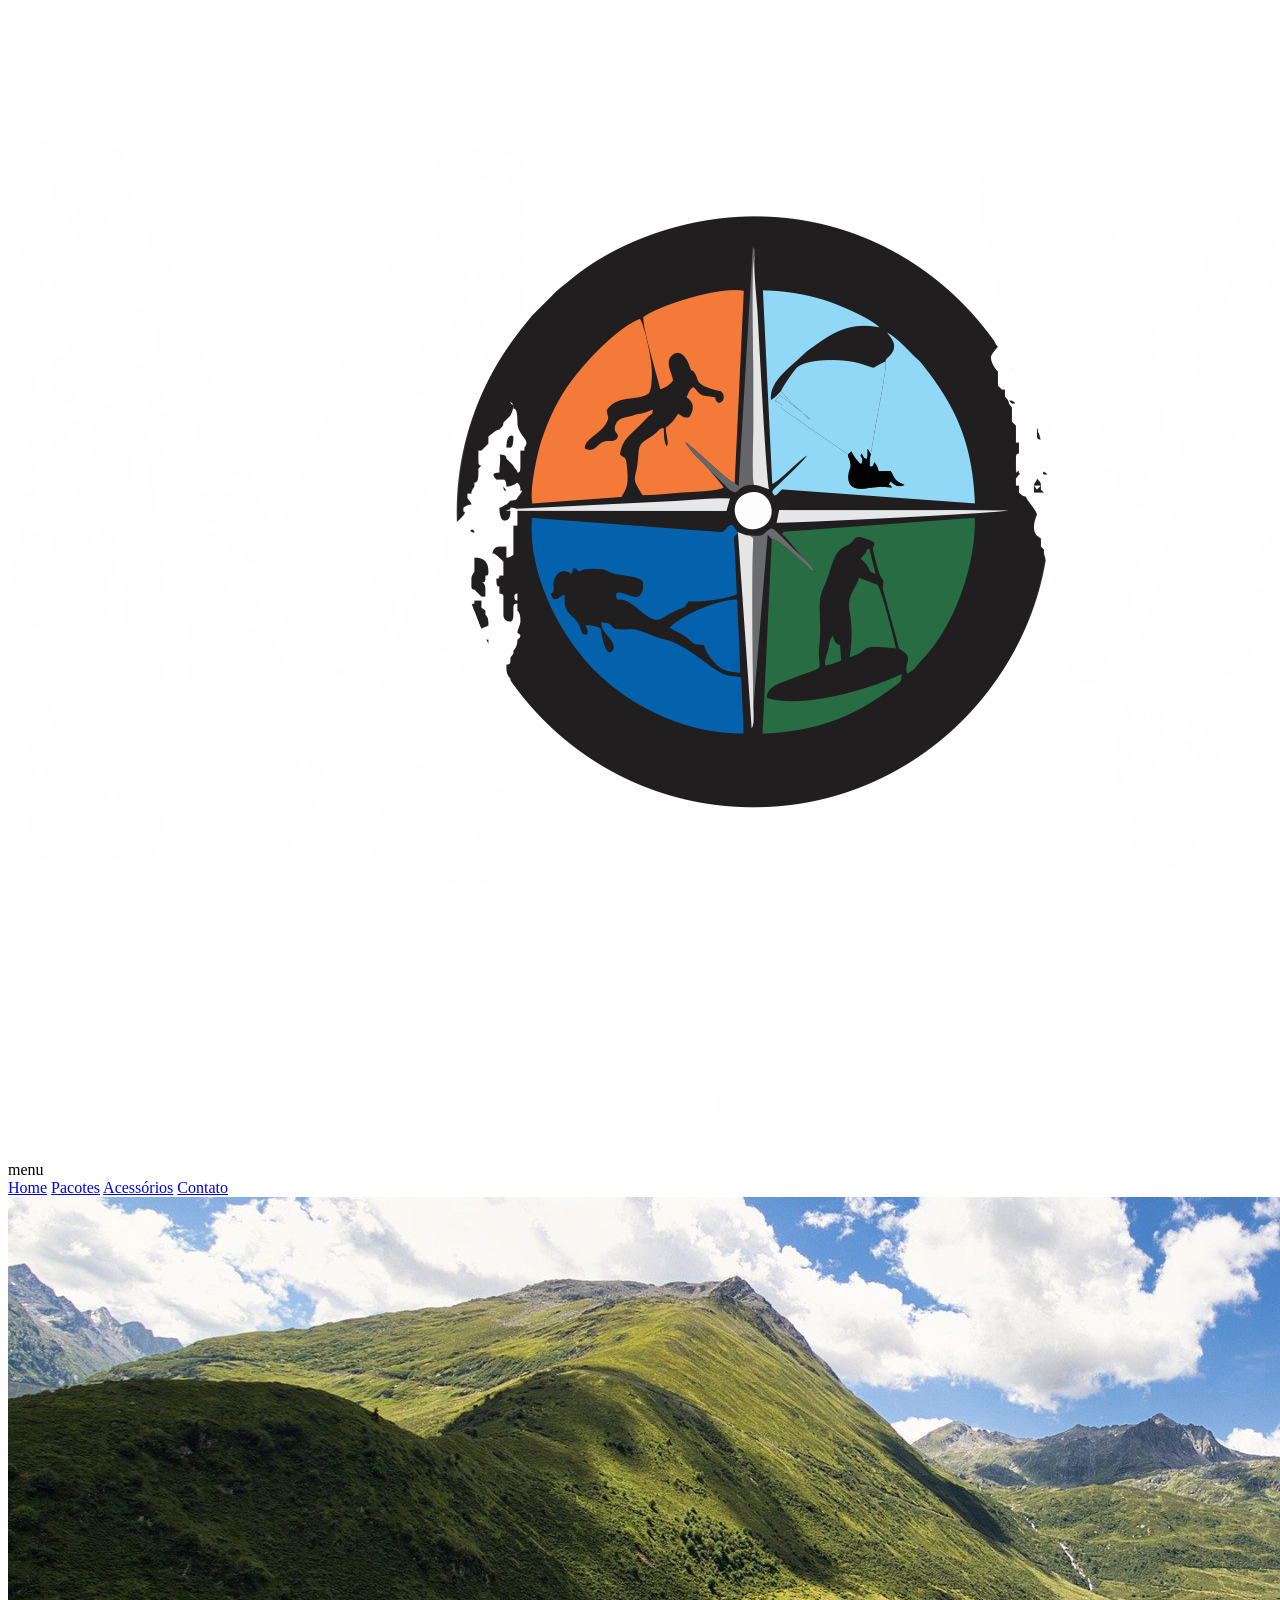
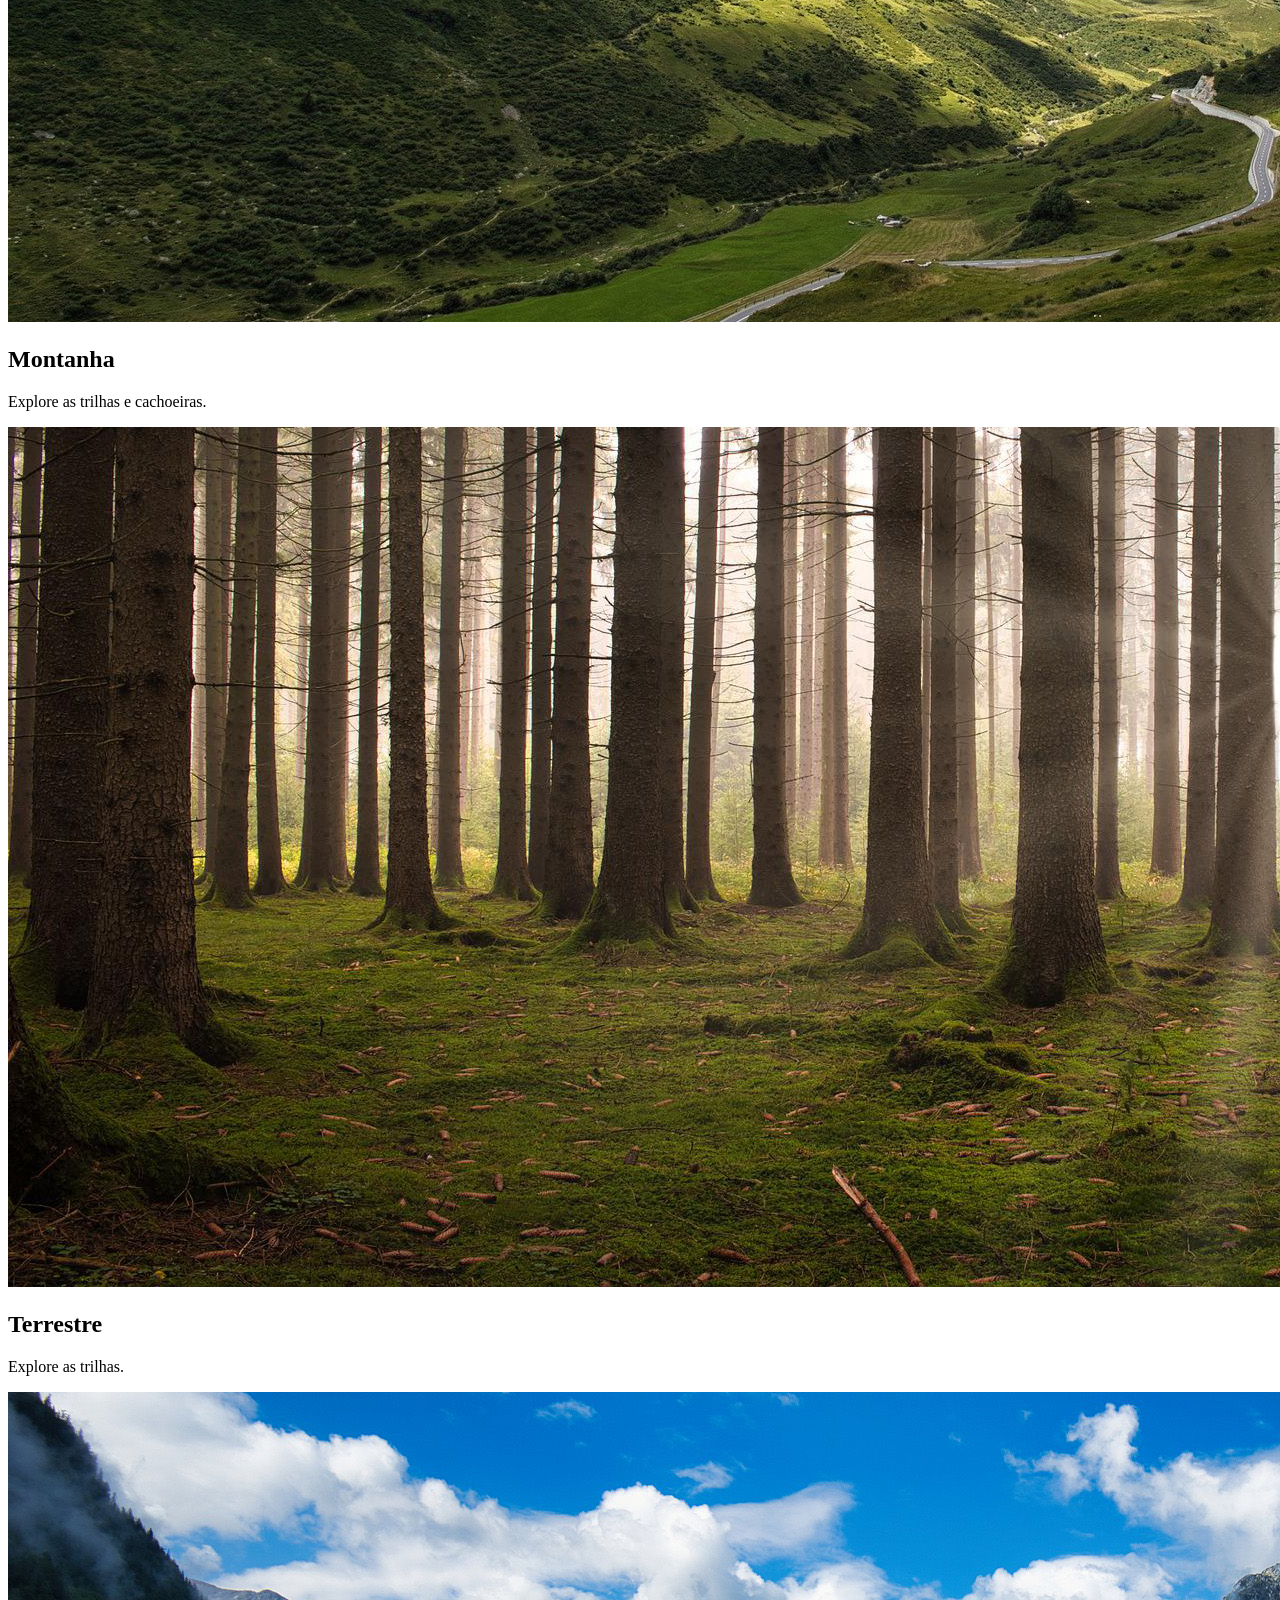
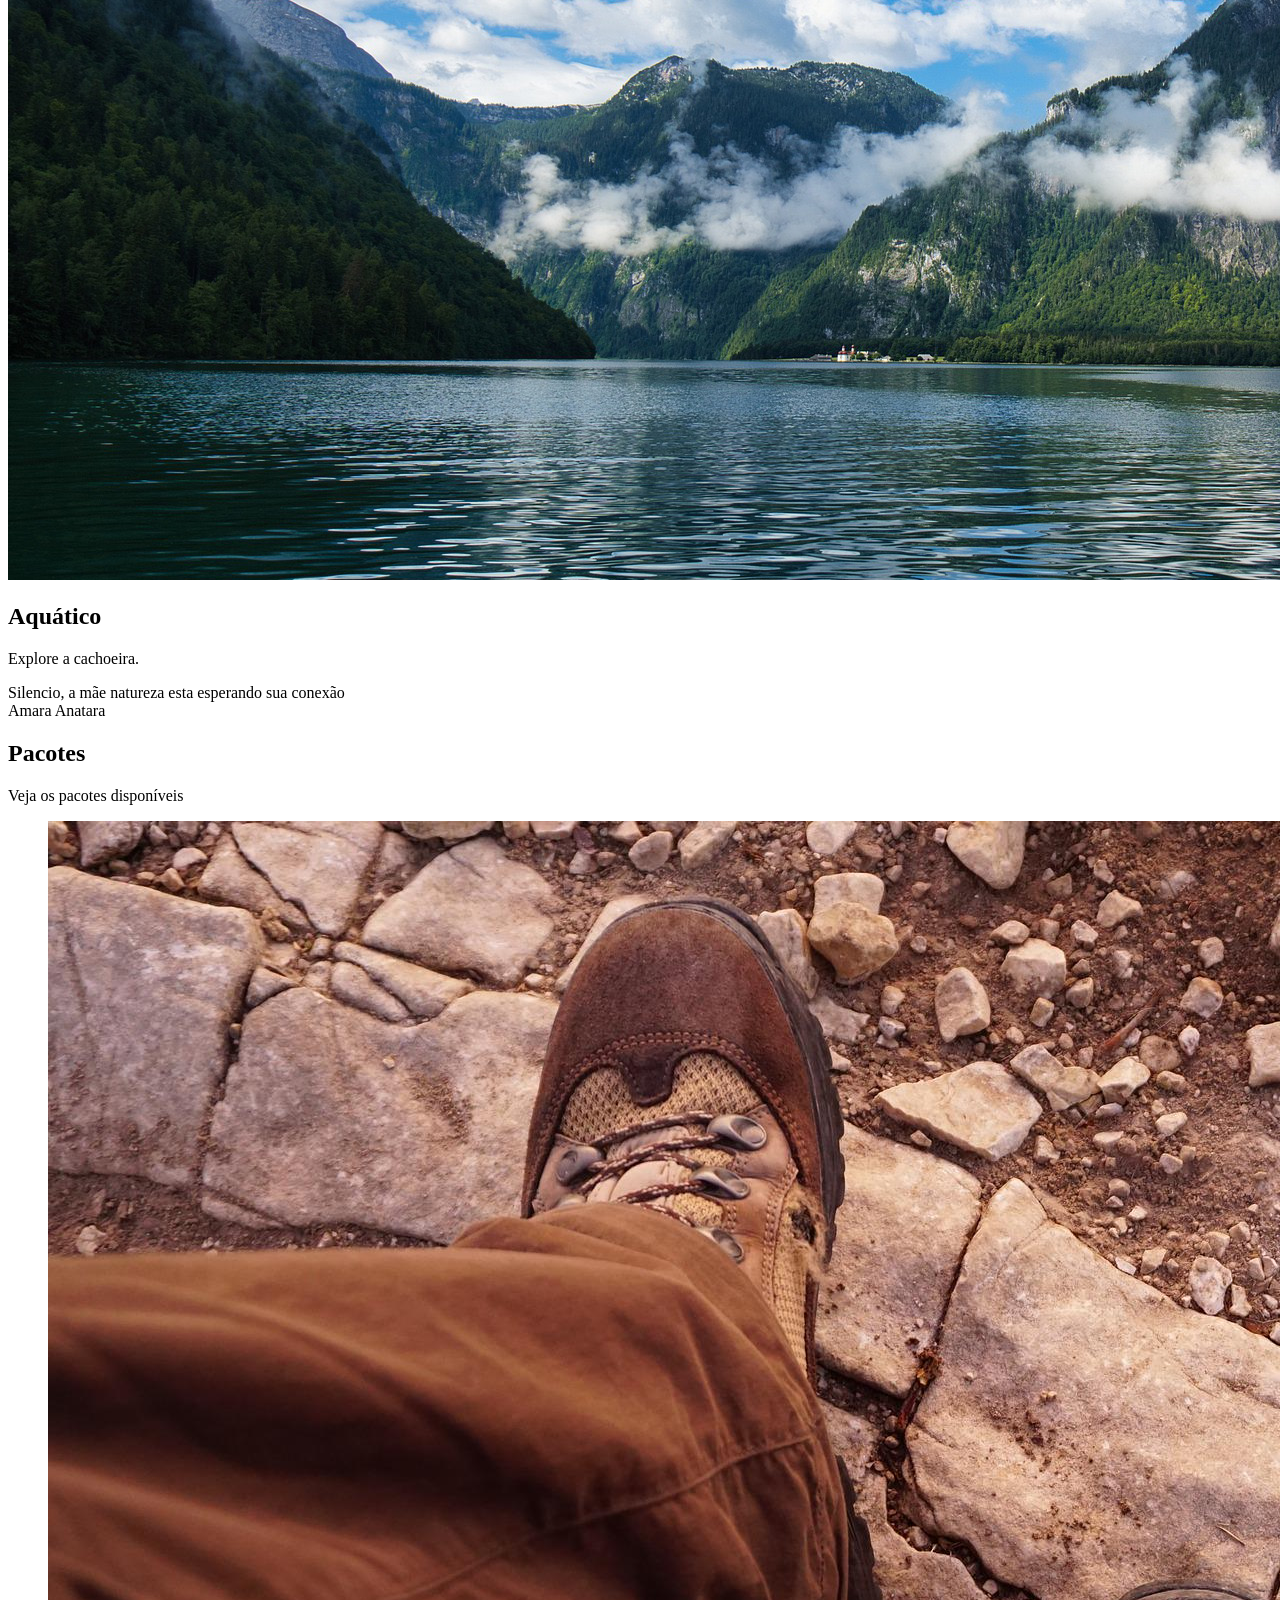
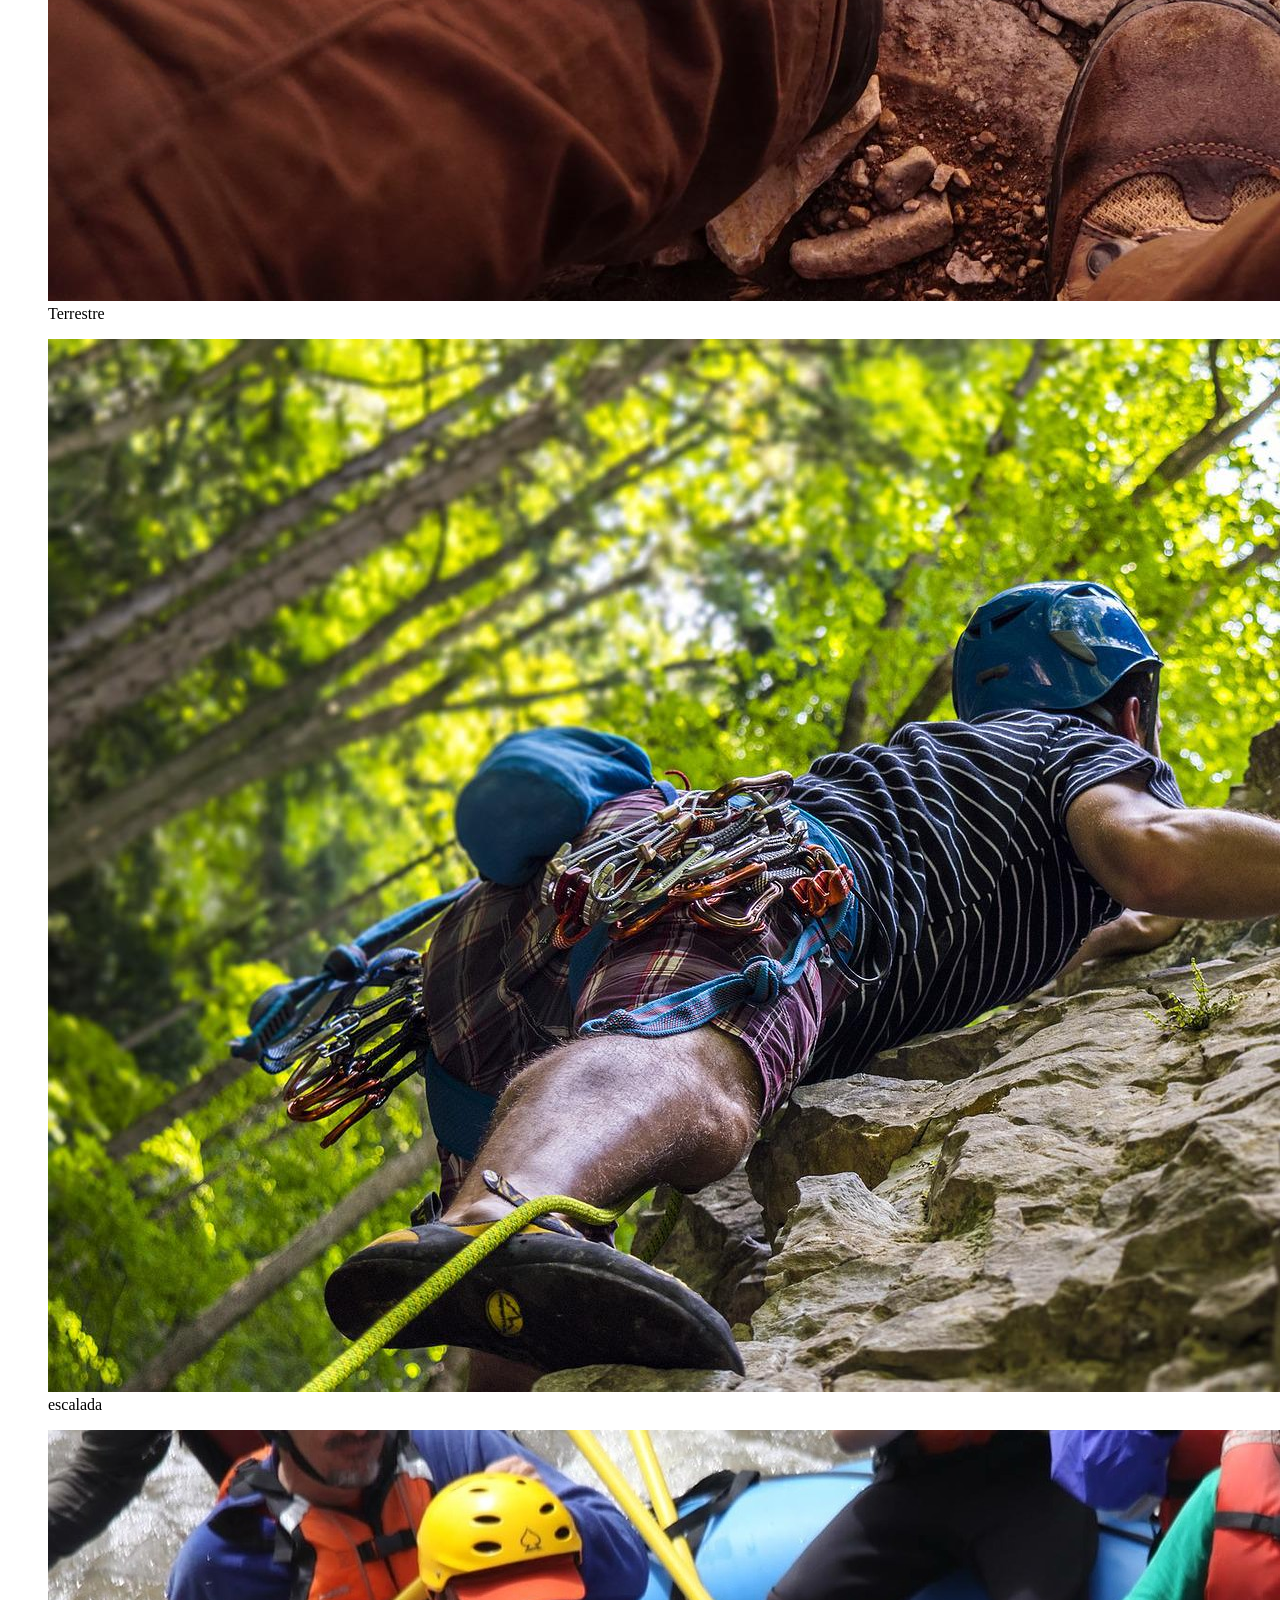
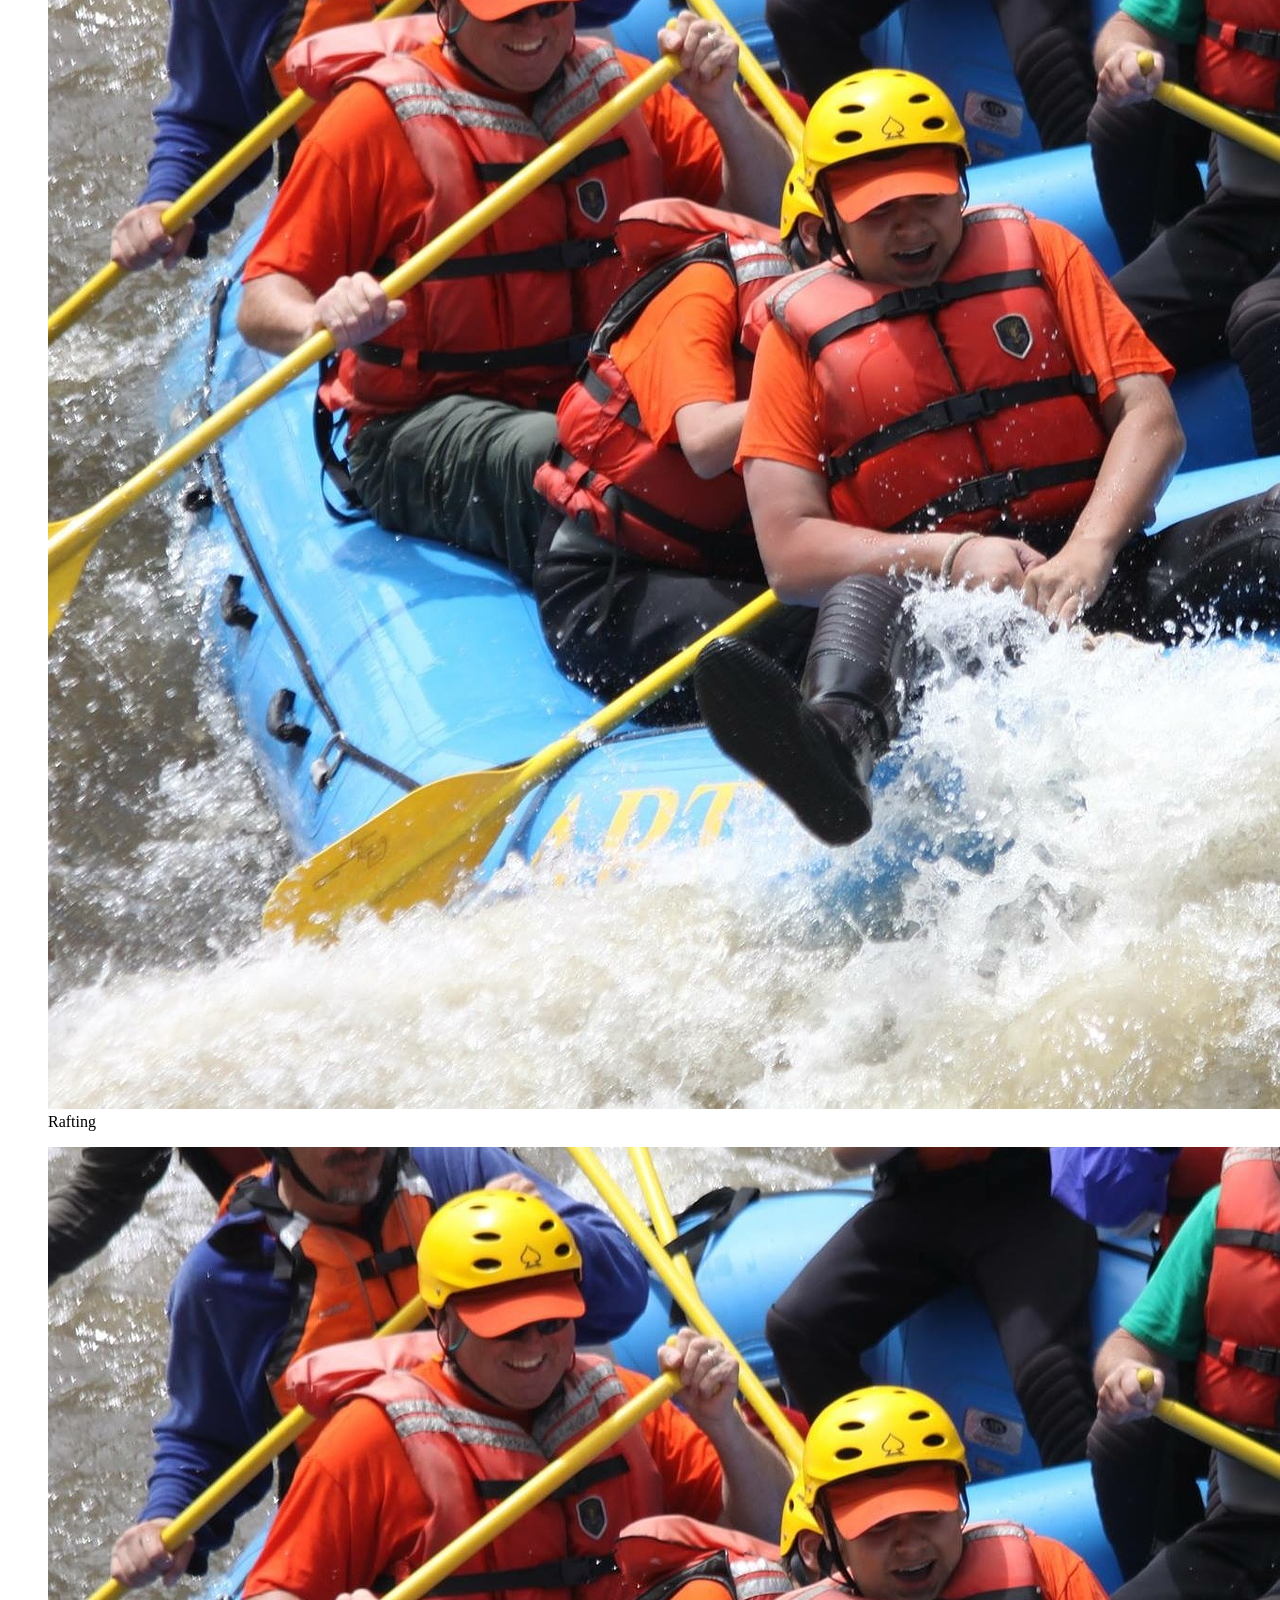
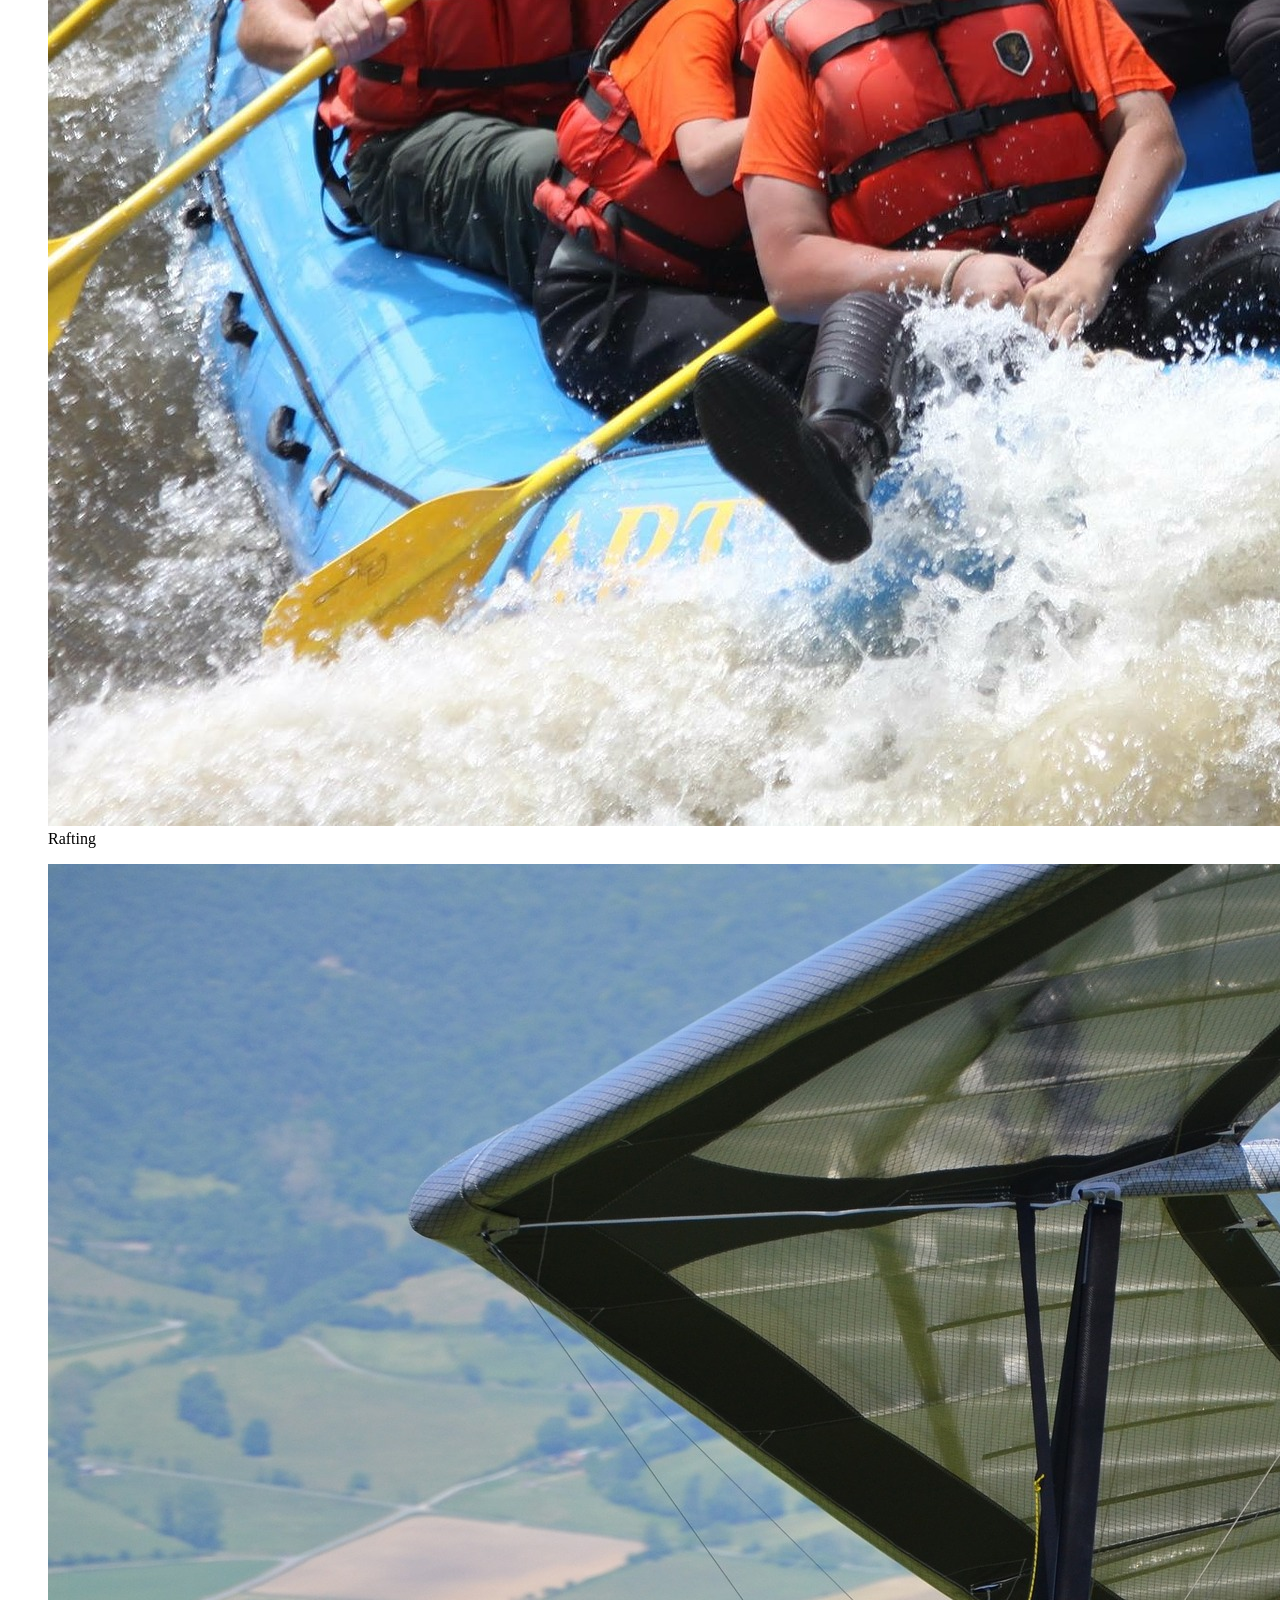
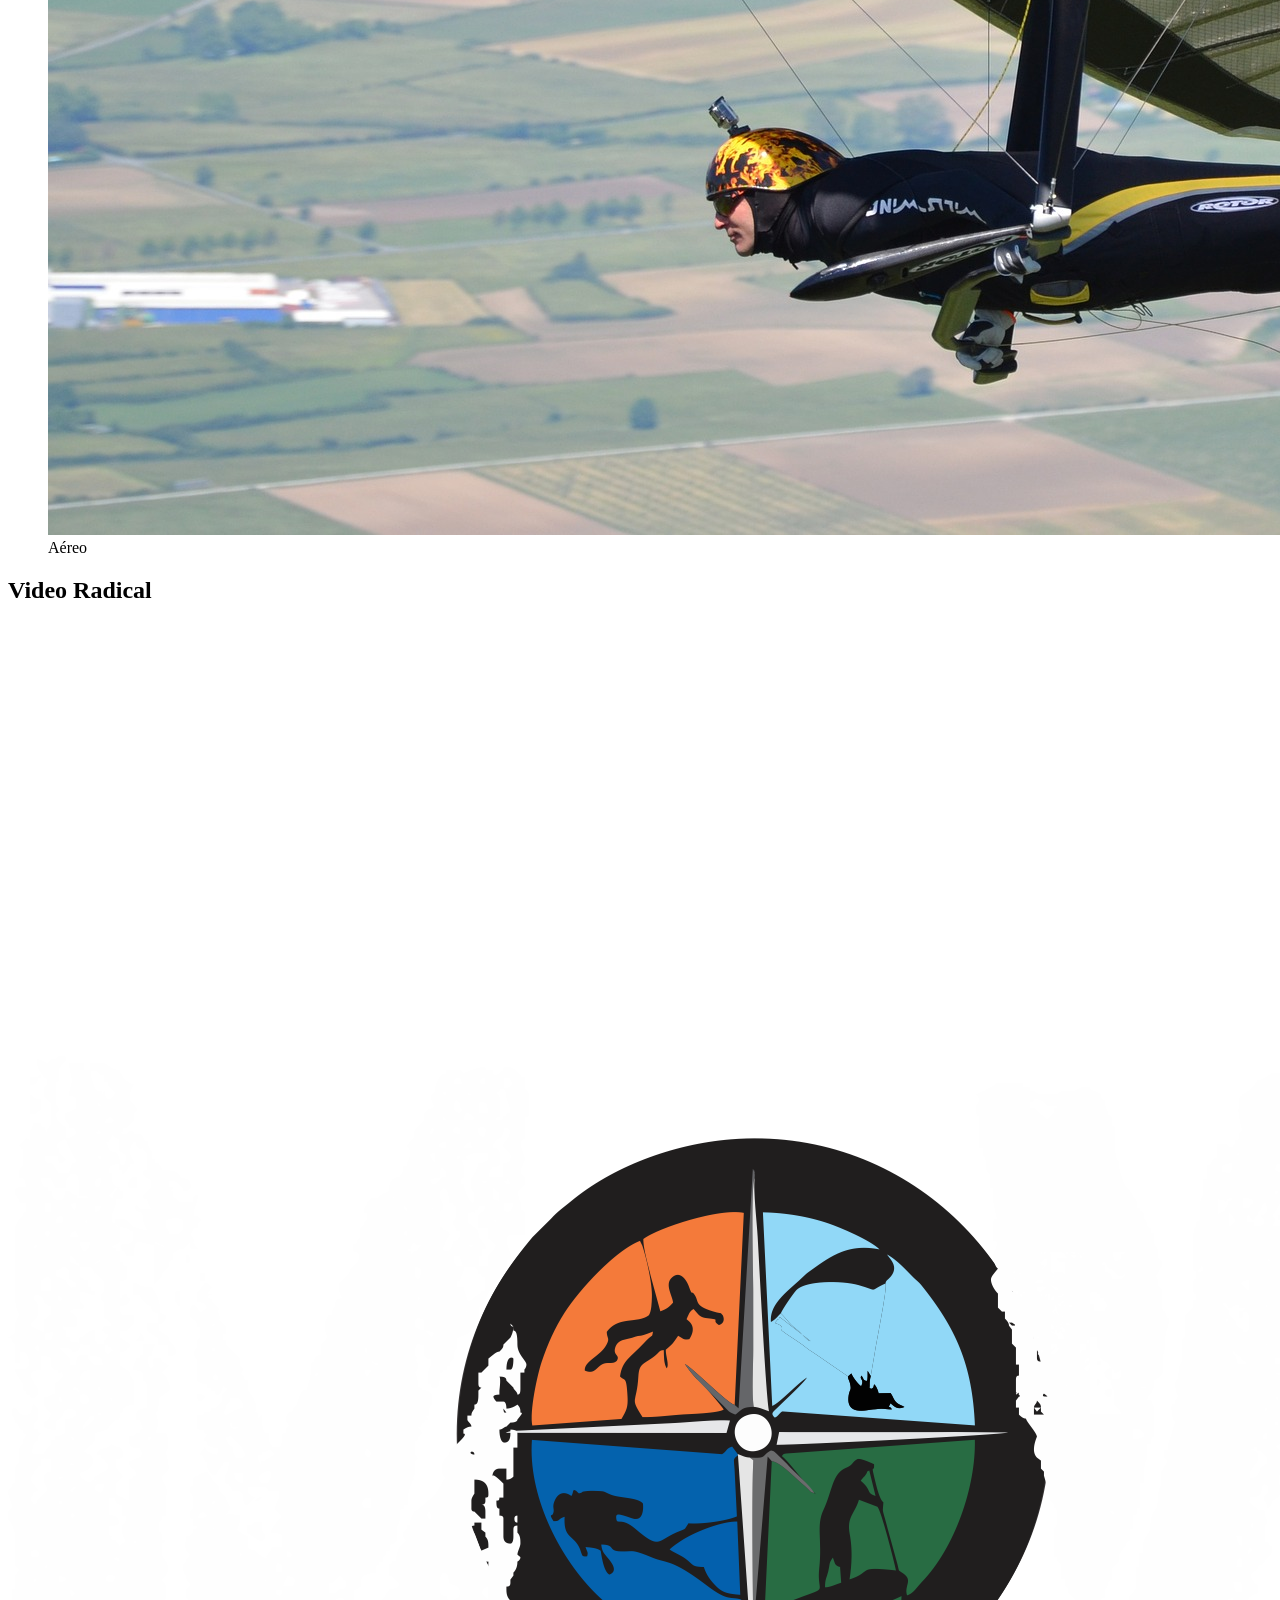
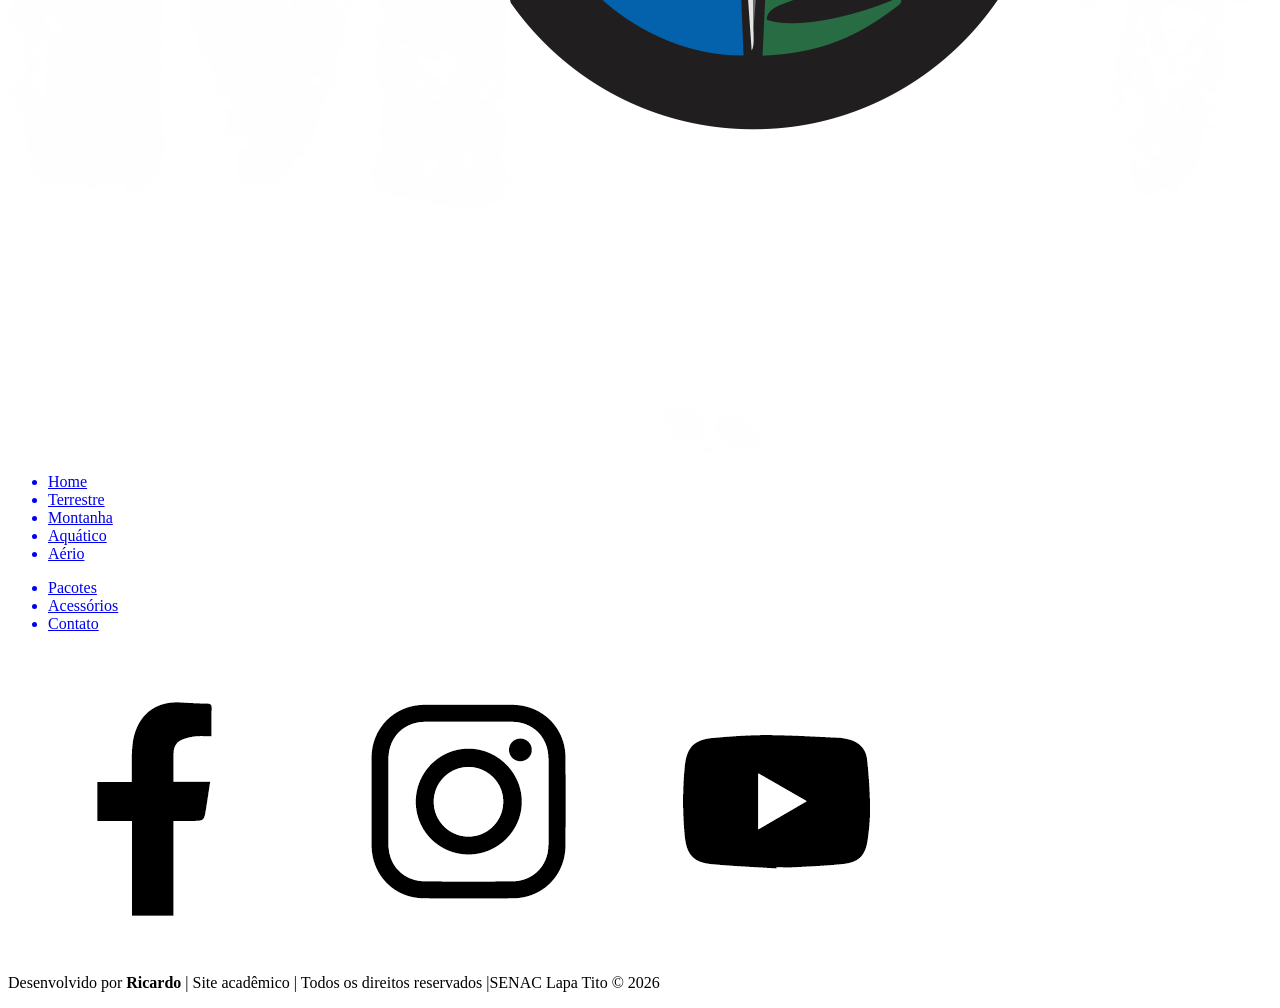
==== index.html @ 658c1c16 "Inicialização do site em sala" ====
<!DOCTYPE html>
<html lang="en">

<head>
    <meta charset="UTF-8">
    <meta name="viewport" content="width=device-width, initial-scale=1.0">
    <link
        href="https://fonts.googleapis.com/css2?family=Comic+Neue:ital,wght@0,300;0,400;0,700;1,300;1,400;1,700&family=Inter:ital,opsz,wght@0,14..32,100..900;1,14..32,100..900&family=Montserrat:ital,wght@0,100..900;1,100..900&family=Ubuntu:ital,wght@0,300;0,400;0,500;0,700;1,300;1,400;1,500;1,700&display=swap"
        rel="stylesheet">
    <link rel="stylesheet" href="css/estilo.css">
    <title>Document</title>
</head>

<body>
    <header id="topo">
        <div>
            <h1>
                <a href="index.html"><img src="img/logo.png" alt="Logo Mova-se"></a>
            </h1>
            <span class="material-symbols-outlined">
                menu
            </span>
            <nav>
                <a href="index.html" tabindex="1">Home</a>
                <a href="pacotes.html" tabindex="2">Pacotes</a>
                <a href="acessorios.html" tabindex="3">Acessórios</a>
                <a href="contato.html" tabindex="4">Contato</a>
            </nav>

            </span>
        </div>
    </header>
    <main id="conteudo">
        <article class="cont-home">
            <div class="destaque" id="destaque">
                <div class="cont-destaque">
                    <img src="img/montanha.jpg" alt="montanha">
                    <div class="text-destaque">
                        <h2>Montanha</h2>
                        <p>Explore as trilhas e cachoeiras.</p>
                    </div>
                </div>

                <div class="cont-destaque">
                    <img src="img/arvores.jpg" alt="arvore">
                    <div class="text-destaque">
                        <h2>Terrestre</h2>
                        <p>Explore as trilhas.</p>
                    </div>
                </div>

                <div class="cont-destaque">
                    <img src="img/paisagem.jpg" alt="paisagem">
                    <div class="text-destaque">
                        <h2>Aquático</h2>
                        <p>Explore a cachoeira.</p>
                    </div>
                </div>
            </div>

        </article>
        <aside id="frase">
            <p>Silencio, a mãe natureza esta esperando sua conexão <br>Amara Anatara</p>
        </aside>
        <article class="card">
            <h2 class="titulo">Pacotes</h2>
            <p>Veja os pacotes disponíveis</p>
            <div class="card-conteudo">
                <figure>
                    <a href="#"><img src="img/capa-terrestre.jpg" alt="Terrestre"></a>
                    <figcaption>Terrestre</figcaption>
                </figure>
                <figure>
                    <a href="#"><img src="img/escalada.jpg" alt="Escalada"></a>
                    <figcaption>escalada</figcaption>
                </figure>
                <figure>
                    <a href="#"><img src="img/rafting.jpg" alt="Rafting"></a>
                    <figcaption>Rafting</figcaption>
                </figure>
                <figure>
                    <a href="#"><img src="img/rafting.jpg" alt="Rafting"></a>
                    <figcaption>Rafting</figcaption>
                </figure>
                <figure>
                    <a href="#"><img src="img/asa-delta.jpg" alt="Rafting"></a>
                    <figcaption>Aéreo</figcaption>
                </figure>
            </div>
        </article>
        <article>
            <div id="video">
                <h2 class="titulo" id="titulo-video">Video Radical</h2>
                <iframe width="560" height="315" src="https://www.youtube.com/embed/83WZTrhqmuk?si=tcDPDeDWUE7etUkQ"
                    title="YouTube video player" frameborder="0"
                    allow="accelerometer; autoplay; clipboard-write; encrypted-media; gyroscope; picture-in-picture; web-share"
                    referrerpolicy="strict-origin-when-cross-origin" allowfullscreen></iframe>
            </div>
        </article>
    </main>
    <footer class="rodape">
        <div class="rodape-conteudo">
            <div id="logo-rodape">
                <a href="index.html"><img src="img/logo.png" alt="logo do site"></a>
            </div>
            <div class="menu-rodape">
                <ul>
                    <a href="#">
                        <li>Home</li>
                    </a>
                    <a href="#">
                        <li>Terrestre</li>
                    </a>
                    <a href="#">
                        <li>Montanha</li>
                    </a>
                    <a href="#">
                        <li>Aquático</li>
                    </a>
                    <a href="#">
                        <li>Aério</li>
                    </a>
                </ul>
            </div>

            <div class="menu-rodape">
                <ul>
                    <a href="pacotes.html">
                        <li>Pacotes</li>
                    </a>
                    <a href="acessorios.html">
                        <li>Acessórios</li>
                    </a>
                    <a href="contato.html">
                        <li>Contato</li>
                    </a>
                </ul>
            </div>
            <div class="redes">
                <aside>
                    <img src="img/facebook.png" alt="Facebook">
                    <img src="img/insta.png" alt="Instagram">
                    <img src="img/youtube.png" alt="youtube">
                </aside>
            </div>
            <div class="assinatura">
                <p>Desenvolvido por <strong>Ricardo</strong> | Site acadêmico | Todos os direitos reservados |SENAC Lapa
                    Tito &copy; 2026</p>
            </div>
        </div>

    </footer>

</body>

</html>
---- css/estilo.css ----
.ubuntu-light {
  font-family: "Ubuntu", sans-serif;
  font-weight: 300;
  font-style: normal;
}
 
.ubuntu-regular {
  font-family: "Ubuntu", sans-serif;
  font-weight: 400;
  font-style: normal;
}
 
.ubuntu-medium {
  font-family: "Ubuntu", sans-serif;
  font-weight: 500;
  font-style: normal;
}
 
.ubuntu-bold {
  font-family: "Ubuntu", sans-serif;
  font-weight: 700;
  font-style: normal;
}
 
.ubuntu-light-italic {
  font-family: "Ubuntu", sans-serif;
  font-weight: 300;
  font-style: italic;
}
 
.ubuntu-regular-italic {
  font-family: "Ubuntu", sans-serif;
  font-weight: 400;
  font-style: italic;
}
 
.ubuntu-medium-italic {
  font-family: "Ubuntu", sans-serif;
  font-weight: 500;
  font-style: italic;
}
 
.ubuntu-bold-italic {
  font-family: "Ubuntu", sans-serif;
  font-weight: 700;
  font-style: italic;
}
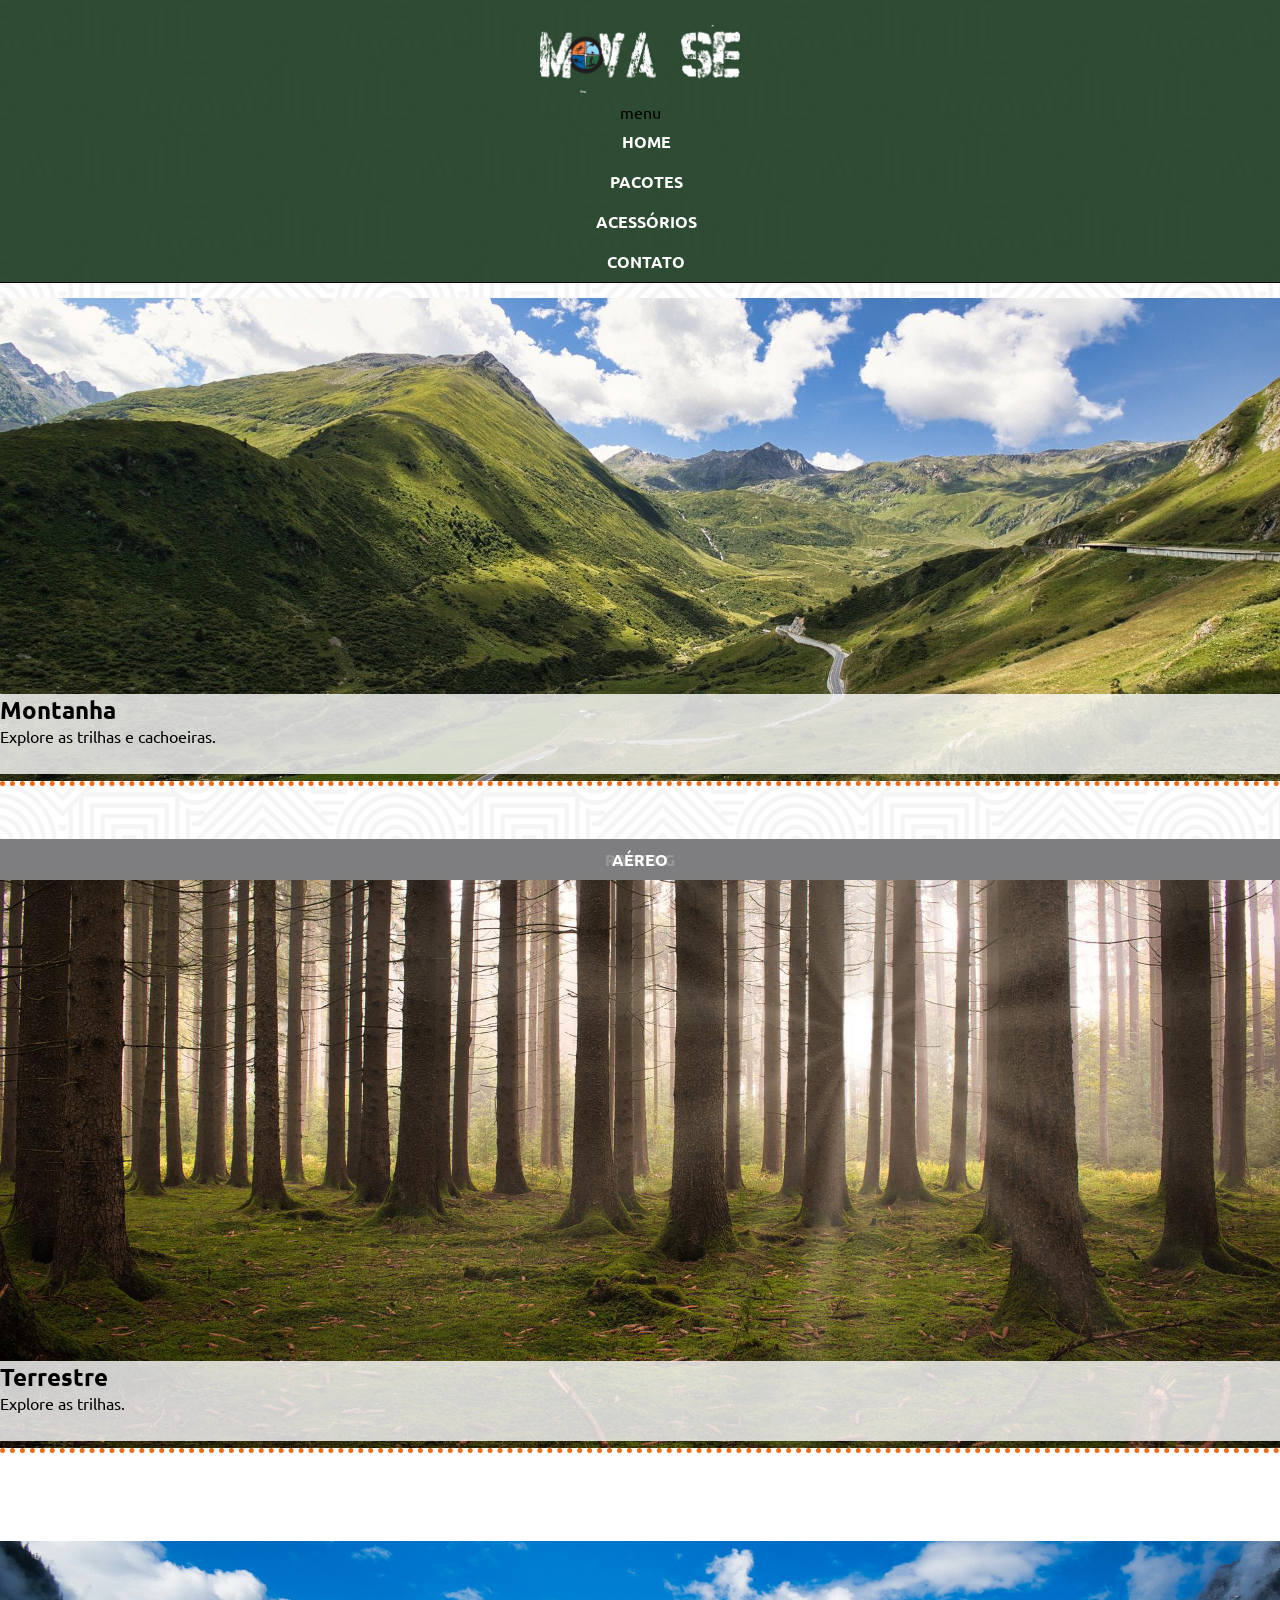
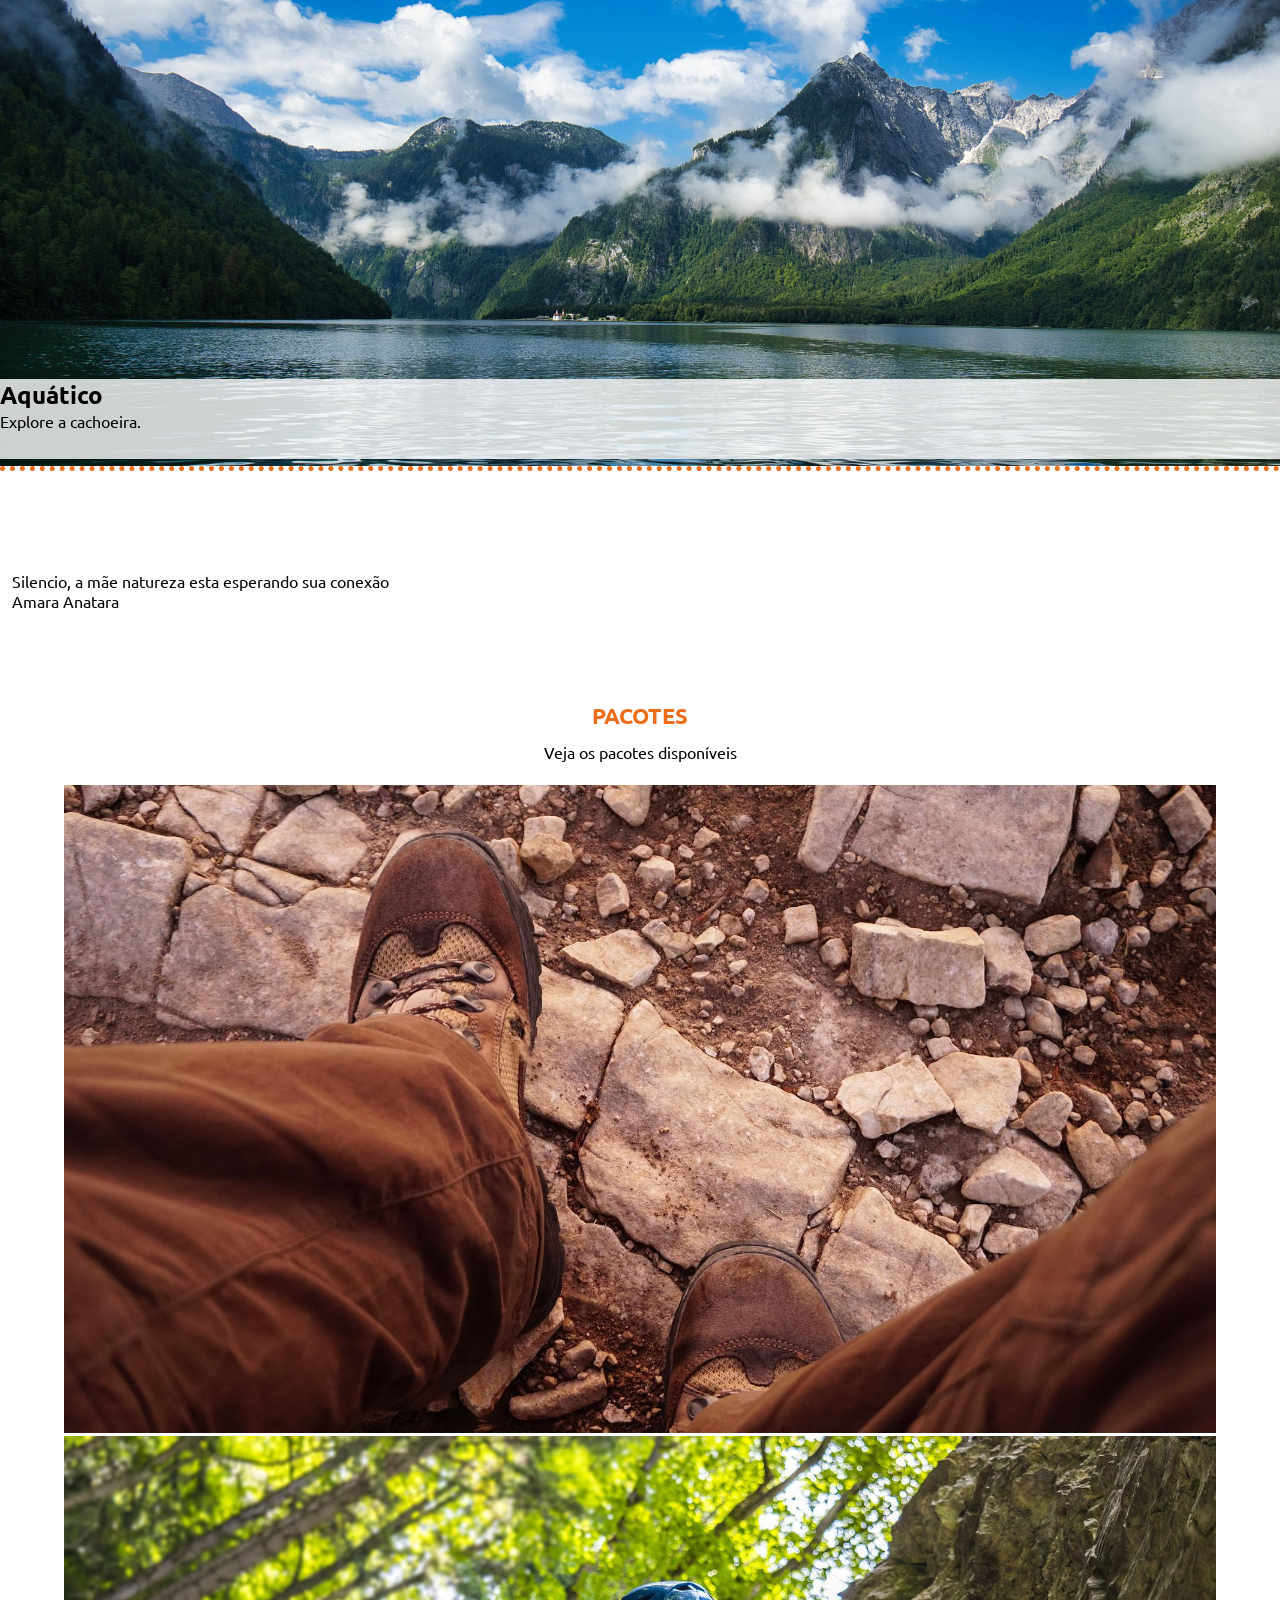
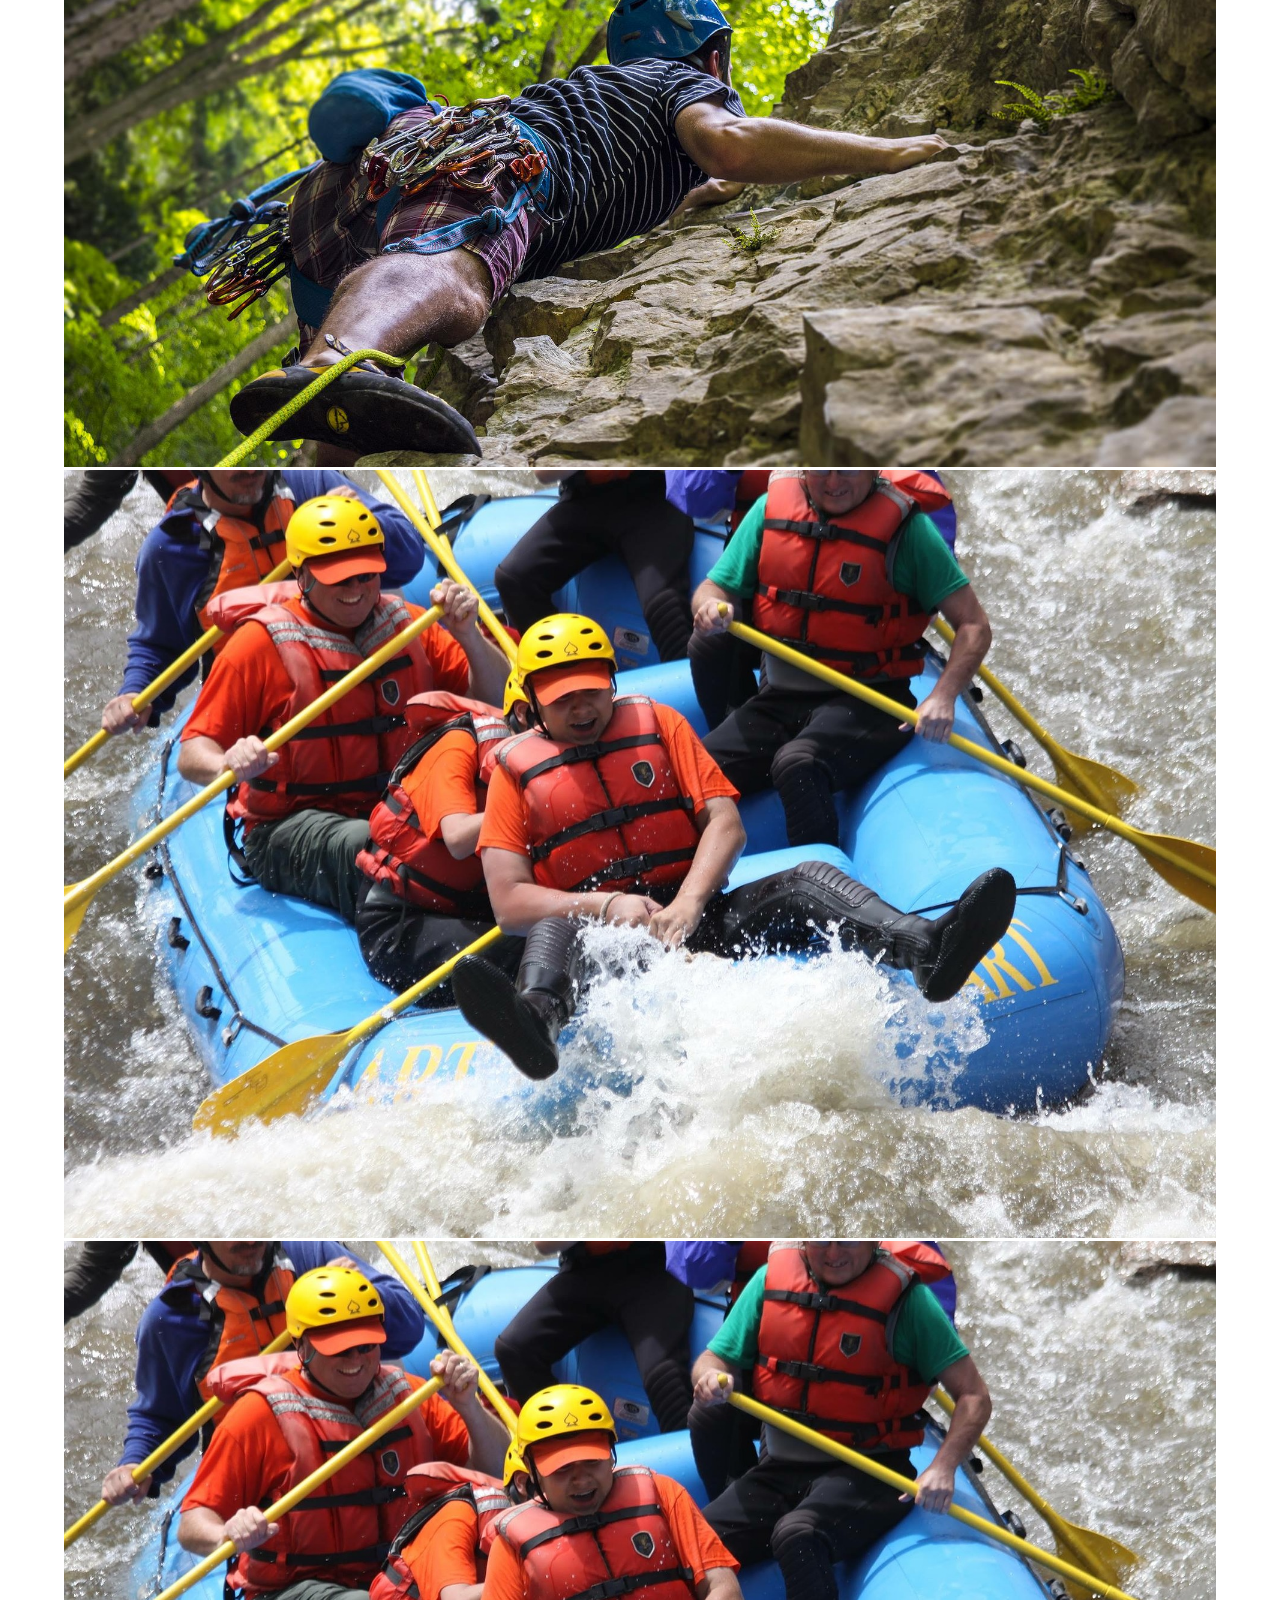
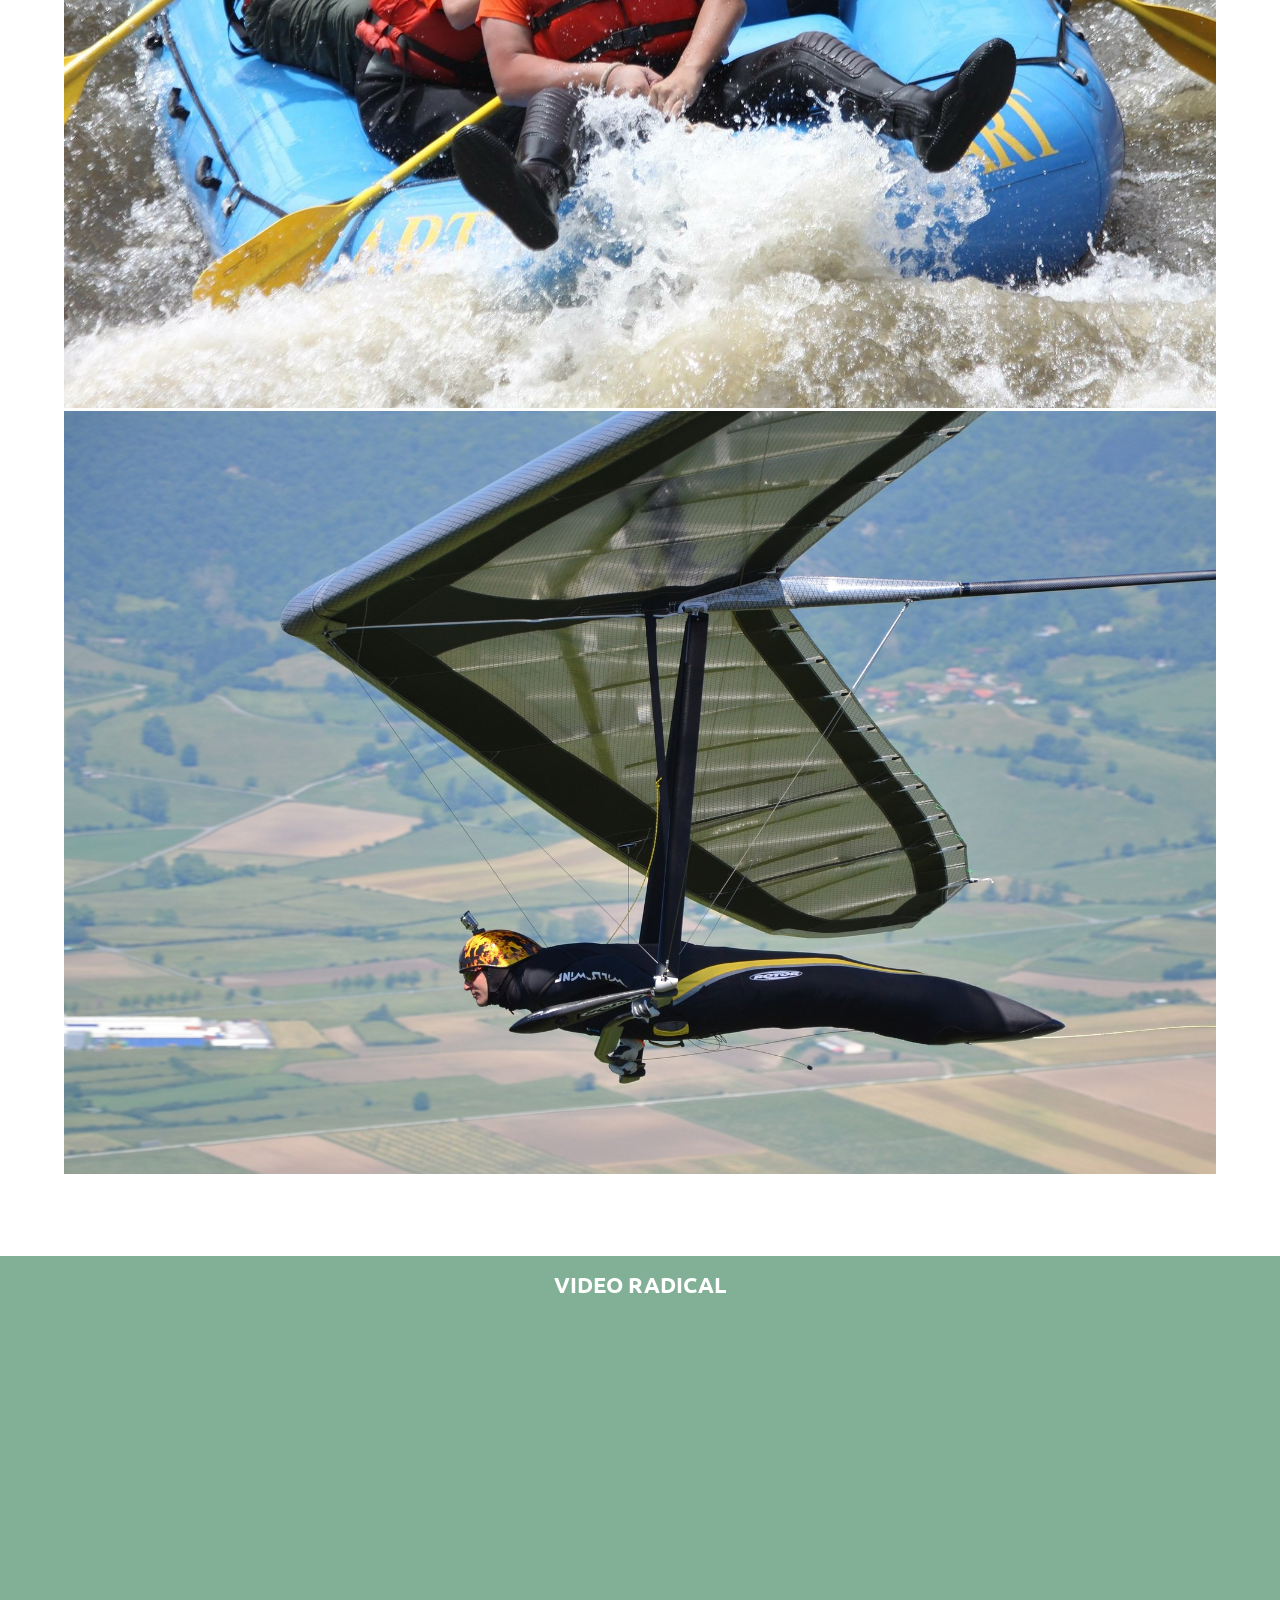
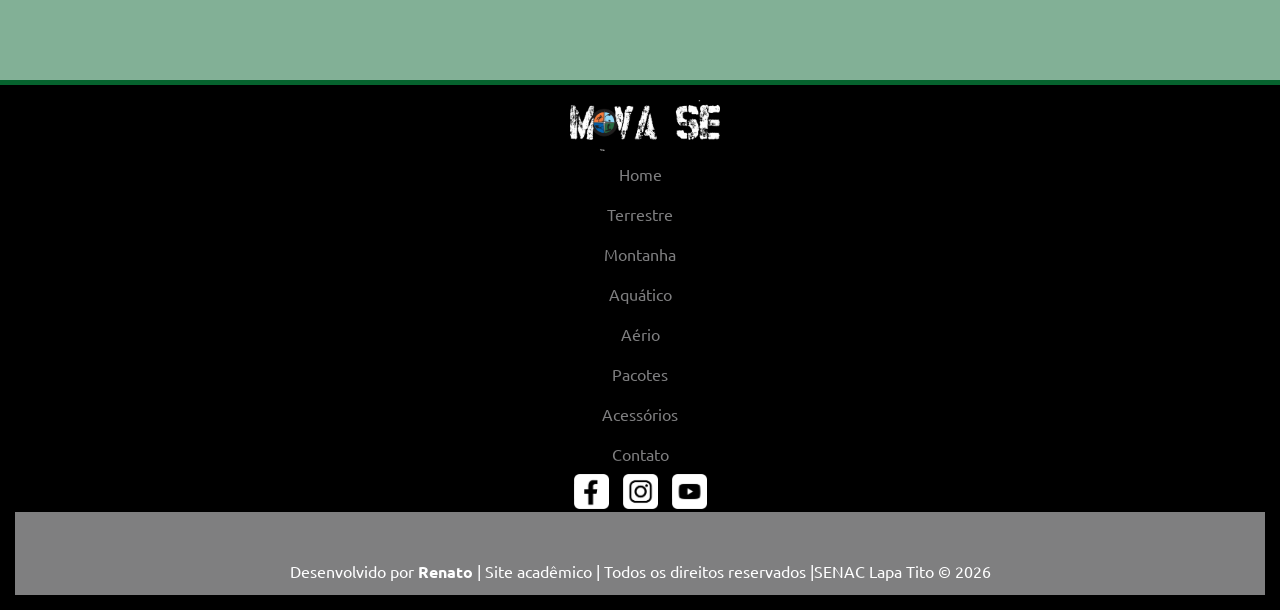
==== commit 88ba6d17: "adicionando estlização conteudo" ====
--- a/index.html
+++ b/index.html
@@ -144,7 +144,7 @@
                 </aside>
             </div>
             <div class="assinatura">
-                <p>Desenvolvido por <strong>Ricardo</strong> | Site acadêmico | Todos os direitos reservados |SENAC Lapa
+                <p>Desenvolvido por <strong>Renato</strong> | Site acadêmico | Todos os direitos reservados |SENAC Lapa
                     Tito &copy; 2026</p>
             </div>
         </div>
--- a/css/estilo.css
+++ b/css/estilo.css
@@ -1,47 +1,250 @@
-.ubuntu-light {
-  font-family: "Ubuntu", sans-serif;
-  font-weight: 300;
-  font-style: normal;
-}
- 
-.ubuntu-regular {
-  font-family: "Ubuntu", sans-serif;
-  font-weight: 400;
-  font-style: normal;
-}
- 
-.ubuntu-medium {
-  font-family: "Ubuntu", sans-serif;
-  font-weight: 500;
-  font-style: normal;
-}
- 
-.ubuntu-bold {
-  font-family: "Ubuntu", sans-serif;
-  font-weight: 700;
-  font-style: normal;
-}
- 
-.ubuntu-light-italic {
-  font-family: "Ubuntu", sans-serif;
-  font-weight: 300;
-  font-style: italic;
-}
- 
-.ubuntu-regular-italic {
-  font-family: "Ubuntu", sans-serif;
-  font-weight: 400;
-  font-style: italic;
-}
- 
-.ubuntu-medium-italic {
-  font-family: "Ubuntu", sans-serif;
-  font-weight: 500;
-  font-style: italic;
-}
- 
-.ubuntu-bold-italic {
-  font-family: "Ubuntu", sans-serif;
-  font-weight: 700;
-  font-style: italic;
+@charset "utf-8";
+
+/* Importação das fontes */
+@import url('https://fonts.googleapis.com/css2?family=Ubuntu:ital,wght@0,300;0,400;0,500;0,700;1,300;1,400;1,500;1,700&display=swap');
+
+
+*{
+  margin: 0;
+  padding: 0;
+}
+body{
+font-family: 'Ubuntu', sans-serif;
+background-image: url(../img/hypnotize.png);
+background-attachment: fixed;
+width: 100%;
+}
+
+img{
+  width: 100%;
+}
+
+#topo{
+  background-color: rgba(24, 56, 29, 0.9);
+  border-bottom:  solid 1px;
+  text-align: center;
+  margin-bottom: 15px;
+}
+
+h1 img{
+  margin-top: 25px;
+  width: 200px;
+}
+
+nav {
+  min-height: 40px;
+  text-transform: uppercase;
+  font-weight: bold;
+  line-height: 40px;
+  padding-left: 1%;
+}
+
+nav a:link,
+nav a:visited,
+#iconMenu:link,
+#iconMenu:visited{
+  text-decoration: none;
+  color: white;
+  transition: 1s;
+  min-height: inherit;
+  display: flex;
+  justify-content: center;
+  align-items: center;
+}
+
+nav a:focus,
+nav a:hover,
+#iconMenu:focus,
+#iconMenu:hover{
+  background-color: #A98E12;
+  color: #000;
+  transition: background-color 1s;
+  border-radius: 5%;
+
+}
+
+#iconMenu{
+  color: white;
+  cursor: pointer;
+  min-height: 40px;
+  line-height: 40px;
+  padding-left: 1%;
+  font-size: 40px;
+}
+
+/*configuração footer*/
+.rodape{
+  border-top: solid 5px #06632E;
+  background-color: #000;
+  color: #7F7F80;
+  text-align: center;
+  width: 100%;
+}
+
+.rodape p, li{
+  font-size: 16px;
+}
+
+.rodape img{
+  margin: 0 5px;
+}
+
+.rodape-conteudo{
+  padding: 15px;
+  color: #fff;
+}
+
+.rodape-conteudo li{
+  list-style: none;
+  margin: 0 auto;
+  padding: 10px 0;
+}
+
+#logo-rodape{
+  min-width: 146px;
+  width: 150px;
+  margin: 0 auto;
+}
+
+.menu-rodape a{
+  text-decoration: none;
+  color: #7F7F80;
+}
+
+.menu-rodape:hover{
+  color: #fff;
+}
+
+.redes img{
+  min-width: 35px;
+  width: 35px;
+}
+
+.assinatura{
+  color: #fff;
+  background-color: #7F7F80;
+  text-align: center;
+  height: auto;
+  padding: 1%;
+}
+
+.assinatura p {
+  margin-top: 3%;
+}
+
+/*conteudo*/
+
+.conteudo{
+  max-width: 95%;
+  margin: auto;
+}
+
+.conteudo article{
+  background-color: #fff;
+  margin: 15px 0;
+  padding: 1%;
+  box-shadow: grey 1px 1px 5px;
+}
+
+.conteudo h2,
+.conteudo h3,
+.conteudo p{
+  padding: 1%;
+}
+
+.titulo{
+  font-size: 1.4em;
+  color: #ED6D19;
+  text-align: center;
+  text-transform: uppercase;
+}
+
+/*configurações da home*/
+
+.destaque img{
+  border-bottom: dotted #ED6D19 5px;
+}
+
+.text-destaque{
+  position: relative;
+  bottom: 100px;
+  background-color: rgba(255, 255, 255, 0.8);
+  height: 80px;
+  margin-top: 5px;
+  width: 100%;
+}
+
+.texto-destaque h2{
+  color: #000 !important;
+  margin-top: 5px;
+  padding: 5px 0 3px 50px;
+}
+
+.texto-destaque p{
+  margin-top: 5px;
+  font-size: 1.1em;
+  padding: 0 0 5px 50px;
+}
+
+#frase p{
+  font-size: 1em;
+  padding: 12px;
+}
+
+.card{
+  margin: 15px 0;
+  padding: 5%;
+}
+
+.card p{
+  text-align: center;
+  padding: 1% 0 2% 0;
+}
+
+.card-conteudo fiture{
+  margin: 1%;
+  position: relative;
+  box-sizing: grey 1px 1px 5px;
+ 
+}
+ 
+.card-conteudo figcaption{
+  position:absolute;
+  left: 0;
+  bottom:20px;
+  width: 100%;
+  background-color:  rgba( 127, 127,128, 0.8);
+  color: #fff;
+  padding:10px 0;
+text-align:center;
+font-weight: bold;
+text-transform: uppercase;
+}
+ 
+.card-conteuddo figure img{
+  transition:1s;
+  filter: opacity(1);
+}
+ 
+.card-conteudo a:hover img,
+.card-conteudo a:focus img{
+  filter: opacity(0.6);
+}
+#video{
+  width: 100%;
+  background-color: rgba(6,99,46,0.5);
+  text-align: center;
+}
+ 
+#titulo-video{
+  color: #fff;
+  padding:15px;
+}
+ 
+iframe{
+  margin:auto;
+  max-width: 80%;
+  display:block;
+  padding: 2% 0 ;
+ 
 }
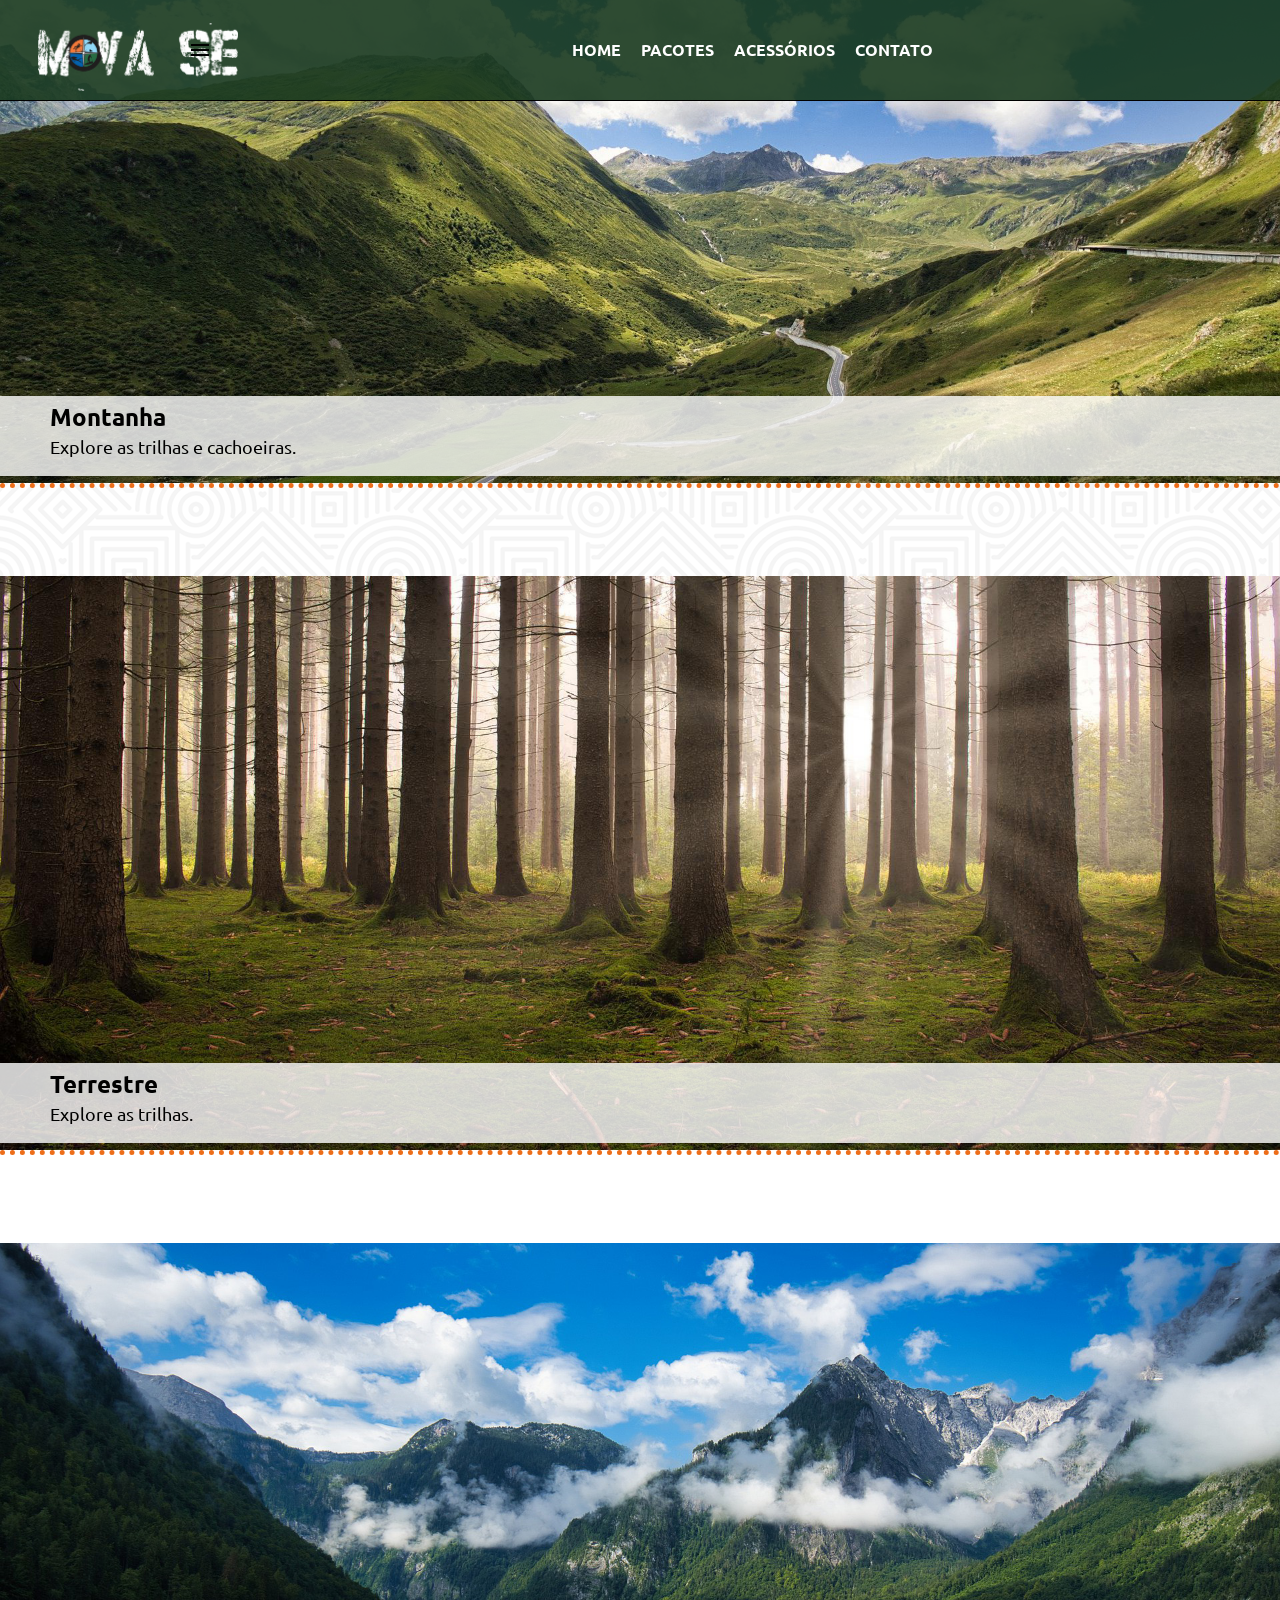
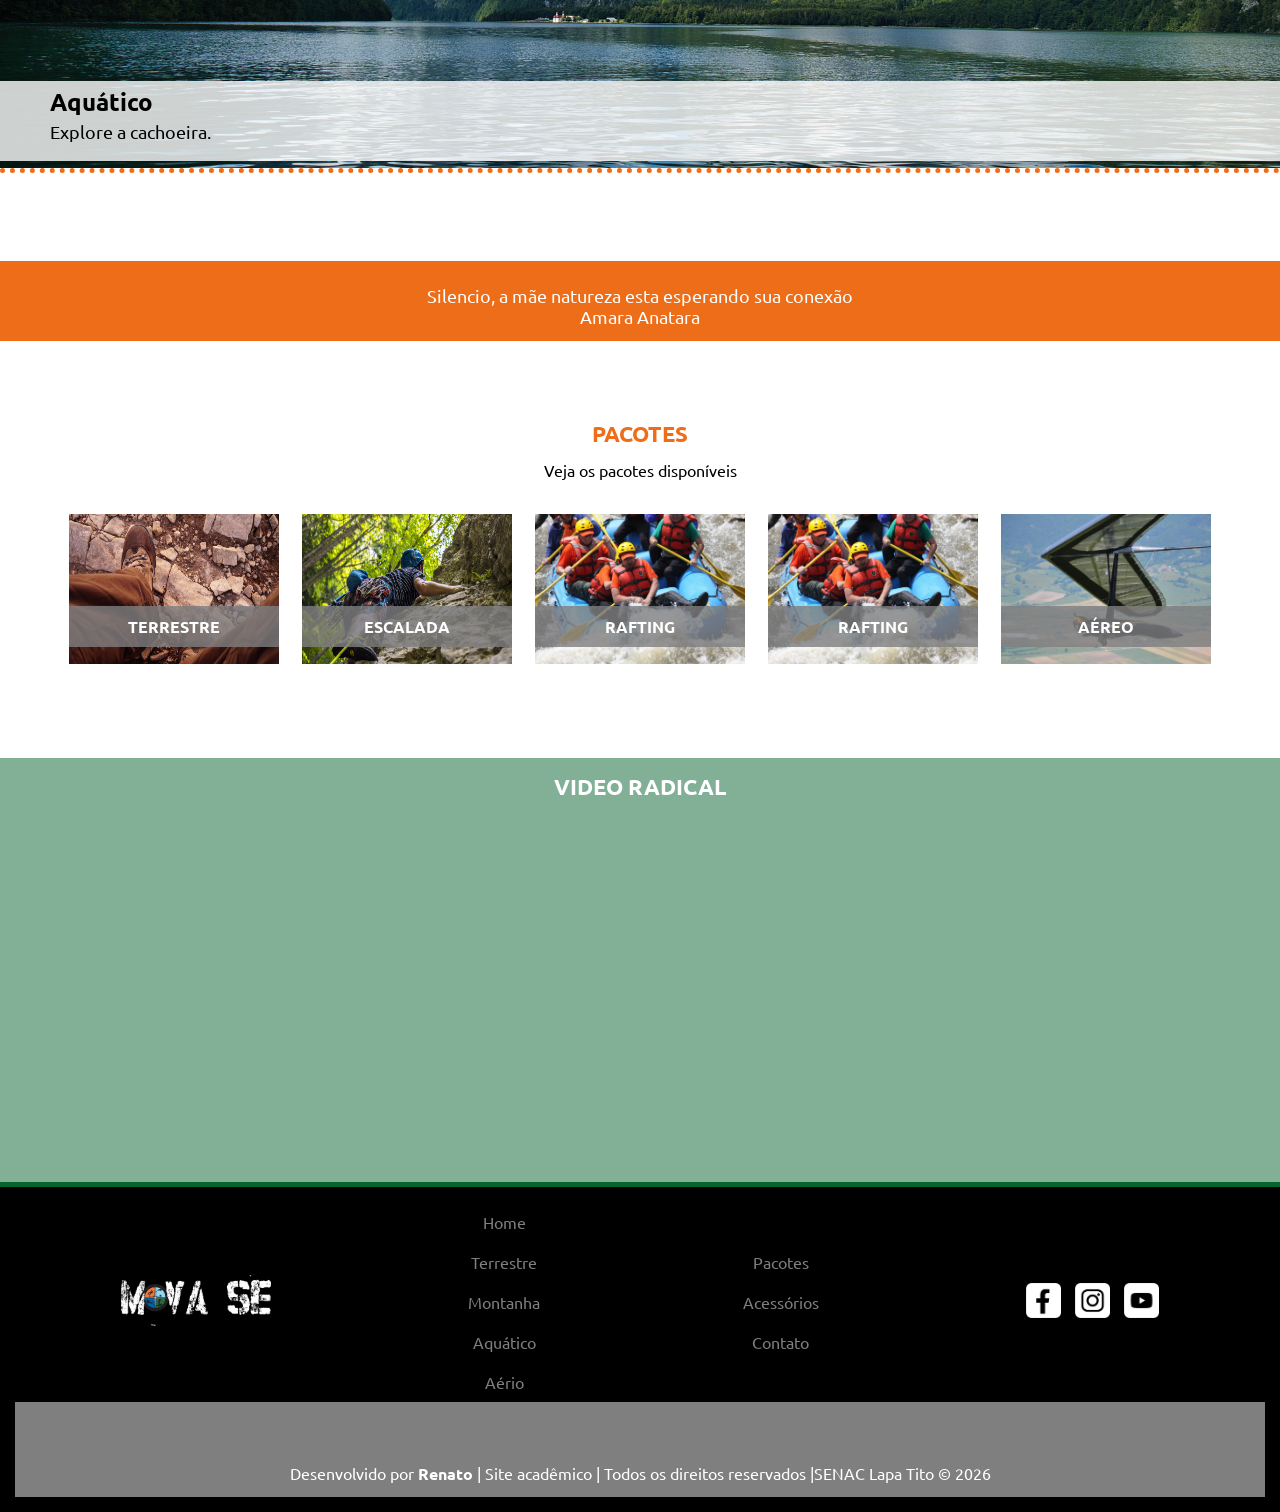
==== commit 09f8b372: "Atualização do projeto" ====
--- a/index.html
+++ b/index.html
@@ -3,12 +3,23 @@
 
 <head>
     <meta charset="UTF-8">
-    <meta name="viewport" content="width=device-width, initial-scale=1.0">
+    <title>Home Mova-se</title>
+    <meta name="descrition"
+        content="O Mova-se é um site educacional, com o propósito de fazer reservas e pacotes de viagens.">
+    <!-- fonts  -->
+    <link rel="preconnect" href="https://fonts.googleapis.com">
+    <link rel="preconnect" href="https://fonts.gstatic.com" crossorigin>
     <link
-        href="https://fonts.googleapis.com/css2?family=Comic+Neue:ital,wght@0,300;0,400;0,700;1,300;1,400;1,700&family=Inter:ital,opsz,wght@0,14..32,100..900;1,14..32,100..900&family=Montserrat:ital,wght@0,100..900;1,100..900&family=Ubuntu:ital,wght@0,300;0,400;0,500;0,700;1,300;1,400;1,500;1,700&display=swap"
+        href="https://fonts.googleapis.com/css2?family=Ubuntu:ital,wght@0,300;0,400;0,500;0,700;1,300;1,400;1,500;1,700&display=swap"
         rel="stylesheet">
+    <!-- icones -->
+    <link rel="stylesheet"
+        href="https://fonts.googleapis.com/css2?family=Material+Symbols+Outlined:opsz,wght,FILL,GRAD@20..48,100..700,0..1,-50..200&icon_names=menu" />
+
     <link rel="stylesheet" href="css/estilo.css">
-    <title>Document</title>
+    <!-- Slick -->
+     <link rel="stylesheet" href="slick/slick.css">
+     <link rel="stylesheet" href="slick/slick-theme.css">
 </head>
 
 <body>
@@ -17,10 +28,10 @@
             <h1>
                 <a href="index.html"><img src="img/logo.png" alt="Logo Mova-se"></a>
             </h1>
-            <span class="material-symbols-outlined">
+            <span class="material-symbols-outlined" onclick="clickMenu()">
                 menu
             </span>
-            <nav>
+            <nav id="itens">
                 <a href="index.html" tabindex="1">Home</a>
                 <a href="pacotes.html" tabindex="2">Pacotes</a>
                 <a href="acessorios.html" tabindex="3">Acessórios</a>
@@ -151,6 +162,10 @@
 
     </footer>
 
+    <script src="js/jquery-3.7.0.min.js"></script>
+    <script src="slick/slick.min.js"></script>
+    <script src="js/interacoes.js"></script>
+
 </body>
 
 </html>
--- a/css/estilo.css
+++ b/css/estilo.css
@@ -18,7 +18,8 @@
 img{
   width: 100%;
 }
-
+/* =============configurações de mobile frist============= */
+/* topo */
 #topo{
   background-color: rgba(24, 56, 29, 0.9);
   border-bottom:  solid 1px;
@@ -60,7 +61,6 @@
   color: #000;
   transition: background-color 1s;
   border-radius: 5%;
-
 }
 
 #iconMenu{
@@ -71,8 +71,7 @@
   padding-left: 1%;
   font-size: 40px;
 }
-
-/*configuração footer*/
+/* =====configurações do footer ========== */
 .rodape{
   border-top: solid 5px #06632E;
   background-color: #000;
@@ -81,19 +80,16 @@
   width: 100%;
 }
 
-.rodape p, li{
+.rodape p,li{
   font-size: 16px;
 }
-
 .rodape img{
   margin: 0 5px;
 }
-
 .rodape-conteudo{
   padding: 15px;
   color: #fff;
 }
-
 .rodape-conteudo li{
   list-style: none;
   margin: 0 auto;
@@ -106,20 +102,17 @@
   margin: 0 auto;
 }
 
-.menu-rodape a{
+.menu-rodape a {
   text-decoration: none;
   color: #7F7F80;
 }
-
-.menu-rodape:hover{
-  color: #fff;
-}
-
+.menu-rodape a:hover{
+  color: #fff;
+}
 .redes img{
   min-width: 35px;
   width: 35px;
 }
-
 .assinatura{
   color: #fff;
   background-color: #7F7F80;
@@ -127,39 +120,34 @@
   height: auto;
   padding: 1%;
 }
-
-.assinatura p {
+.assinatura p{
   margin-top: 3%;
 }
 
-/*conteudo*/
+/* conteúdo */
 
 .conteudo{
   max-width: 95%;
   margin: auto;
 }
-
 .conteudo article{
   background-color: #fff;
   margin: 15px 0;
   padding: 1%;
   box-shadow: grey 1px 1px 5px;
 }
-
 .conteudo h2,
 .conteudo h3,
 .conteudo p{
   padding: 1%;
 }
-
 .titulo{
   font-size: 1.4em;
   color: #ED6D19;
   text-align: center;
   text-transform: uppercase;
 }
-
-/*configurações da home*/
+/* COnfigurações da Home */
 
 .destaque img{
   border-bottom: dotted #ED6D19 5px;
@@ -173,78 +161,349 @@
   margin-top: 5px;
   width: 100%;
 }
-
-.texto-destaque h2{
+.text-destaque h2{
   color: #000 !important;
   margin-top: 5px;
   padding: 5px 0 3px 50px;
 }
-
-.texto-destaque p{
+.text-destaque p{
   margin-top: 5px;
   font-size: 1.1em;
   padding: 0 0 5px 50px;
 }
-
 #frase p{
   font-size: 1em;
   padding: 12px;
 }
-
+#frase{
+  color: #fff;
+  background-color: #ED6D19;
+  text-align: center;
+  height: 80px;
+}
 .card{
   margin: 15px 0;
   padding: 5%;
 }
-
 .card p{
   text-align: center;
   padding: 1% 0 2% 0;
 }
 
-.card-conteudo fiture{
+.card-conteudo figure{
   margin: 1%;
   position: relative;
   box-sizing: grey 1px 1px 5px;
- 
-}
- 
+}
 .card-conteudo figcaption{
-  position:absolute;
+  position: absolute;
   left: 0;
-  bottom:20px;
+  bottom: 20px;
   width: 100%;
-  background-color:  rgba( 127, 127,128, 0.8);
-  color: #fff;
-  padding:10px 0;
-text-align:center;
-font-weight: bold;
-text-transform: uppercase;
-}
- 
-.card-conteuddo figure img{
-  transition:1s;
+  background-color: rgba(127, 127, 128, 0.8);
+  color: #fff;
+  padding: 10px 0;
+  text-align: center;
+  font-weight: bold;
+  text-transform: uppercase;
+}
+.card-conteudo figure img{
+  transition: 1s;
   filter: opacity(1);
 }
- 
 .card-conteudo a:hover img,
 .card-conteudo a:focus img{
   filter: opacity(0.6);
 }
 #video{
   width: 100%;
-  background-color: rgba(6,99,46,0.5);
-  text-align: center;
-}
- 
+  background-color: rgba(6, 99, 46, 0.5);
+  text-align: center;
+}
 #titulo-video{
   color: #fff;
-  padding:15px;
-}
- 
+  padding: 15px;
+}
 iframe{
-  margin:auto;
+  margin: auto;
   max-width: 80%;
-  display:block;
-  padding: 2% 0 ;
- 
+  display: block;
+  padding: 2% 0;
+}
+/* ==== página contato ======= */
+
+#form-contato{
+  margin: auto;
+  max-width: 700px;
+  width: 95%;
+}
+#form-contato input,
+#form-contato textarea{
+  border: solid 1px rgb(103,103,103);
+  width: 100%;
+  margin: 4px auto;
+  border-radius: 5px;
+}
+#form-contato input{
+  height: 40px;
+}
+#form-contato button{
+border: none;
+padding: 2%;
+background-color: #000;
+color: #fff;
+border-radius: 5px;
+}
+#form-contato button:hover,
+#form-contato button:focus{
+  background-color: #ED6D19;
+  cursor: pointer;
+}
+.conteudo-info p{
+  margin: 5%;
+}
+.localizacao p {
+  text-align: center;
+}
+
+/* ============ Página pacotes ============= */
+#card-pacote{
+  background-color: rgba(6, 99,46,0.5);
+  padding: 10px;
+  text-align: center;
+}
+.car-pacote-info{
+  background-color: #fff;
+  border-radius: 5px;
+  padding: 1%;
+  box-shadow: grey 1px 1px 5px;
+  margin: 20px auto;
+  max-width: 400px;
+}
+.pac-fotos, 
+.pac-reserva{
+  background-color: #A98E12;
+  color: #000;
+  width: 80px;
+  border-radius: 3px;
+  text-align: center;
+  padding: 5px;
+  text-transform: uppercase;
+  border: none;
+}
+.pac-flex{
+  display: flex;
+  margin-top: 15px;
+  justify-content: center;
+  gap: 20px;
+}
+
+.pac-fotos:hover,
+.pac-reserva:hover{
+  background-color: #ecda87;
+  color: #ED6D19;
+  transition: background-color 1s;
+  border-radius: 5%;
+}
+/* =====página acessórios ======= */
+.acessorios{
+  margin: auto;
+  padding: 15px;
+}
+.produtos img{
+  max-width: 100px;
+  border: #7F7F80 solid 3px;
+  border-radius: 100%;
+  box-shadow: grey 1px 1px 5px;
+}
+.produtos{
+  box-shadow: grey 1px 1px 5px;
+  text-align: center;
+  padding: 20px;
+  width: 80%;
+  height: 200px;
+  margin: 10px;
+  border-radius: 5px;
+}
+.produtos h4{
+  color: #ED6D19;
+  text-transform: uppercase;
+}
+.produtos p{
+  margin: 2% !important;
+}
+.comprar{
+  text-transform: uppercase;
+  background-color: #ED6D19;
+  width: 100px;
+  height: 20px;
+  padding: 3px;
+  margin: -5px auto;
+  border-radius: 5px;
+  color: #fff;
+}
+
+/* ==== Configuração do responsivo ===== */
+
+/*config responsividade*/
+
+@media (min-width: 700px){
+  #topo{
+    position: fixed;
+    width: 100%;
+    top: 0;
+    z-index: 1000;
+  }
+  #topo div{
+    display: flex;
+    justify-content: center;
+    align-items: center;
+  }
+
+  h1{
+    margin-left: 3%;
+    margin-top: 5px;
+    width: 150px;
+  }
+
+  h1 img{
+    margin-top: 18px;
+  }
+
+  nav{
+    width: 100%;
+    display: flex;
+    flex-wrap: wrap;
+    justify-content: center;
+    align-items: center;
+  }
+
+  #iconeMenu{
+    display: none;
+  }
+
+  nav a{
+    padding: 10px;
+  }
+
+  .conteudo{
+    margin-top: 100px;
+  }
+
+  .rodape-conteudo{
+    display: flex;
+    justify-content: center;
+    align-items: center;
+    flex-wrap: wrap;
+  }
+
+  #logo-rodape,
+  .menu-rodape,
+  .redes{
+    margin: 0 auto;
+  }
+
+  .assinatura p{
+    padding-top: 1%;
+  }
+
+  .assinatura{
+    width: 100%;
+  }
+
+  .card-conteudo,
+  .acessorios,
+  #card-pacote{
+    display: flex;
+    justify-content: center;
+    align-items: center;
+  }
+
+  .produtos{
+    margin: 10px 1%;
+    height: 250px;
+    padding: 5%;
+  }
+
+  .acessorios{
+    margin: 0 15%;
+  }
+
+  .comprar{
+    margin: 2% auto;
+  }
+
+  .img-produto{
+    width: 106px;
+    height: 106px;
+  }
+
+  .produtos h4{
+    margin: 10px auto;
+  }
+
+  .car-pacote-info{
+    margin: 0.4%;
+    overflow: hidden;
+  }
+
+  .car-pacote-info img{
+    height: 200px;
+    object-fit: cover;
+    width: 100%;
+  }
+}
+
+@media(min-width: 930px) {
+  .card-conteudo figure img{
+    width: 210px;
+    height: 150px;
+  }
+
+  .text-destaque p{
+    margin-top: 0;
+  }
+
+  #frase p{
+    padding-top: 24px;
+    font-size: 1.1em;
+  }
+
+  .comprar{
+    margin: 20px auto;
+  }
+
+  #conteudo-contato{
+    display: flex;
+    justify-content: center;
+    align-items: center;
+
+  }
+  
+  .conteudo-info article{
+    margin: 15px 5px;
+    padding: 1%;
+  }
+
+  #conteudo-info article{
+    height: 745px;
+  }
+
+  .localizacao iframe{
+    height: 500px;
+  }
+
+  #localizacao-end{
+    height: 745px;
+  }
+}
+
+@media (min-width:1500px) {
+  nav{
+    width: 1200px;
+  }
+
+  .conteudo{
+    width: 1200px;
+  }
 }
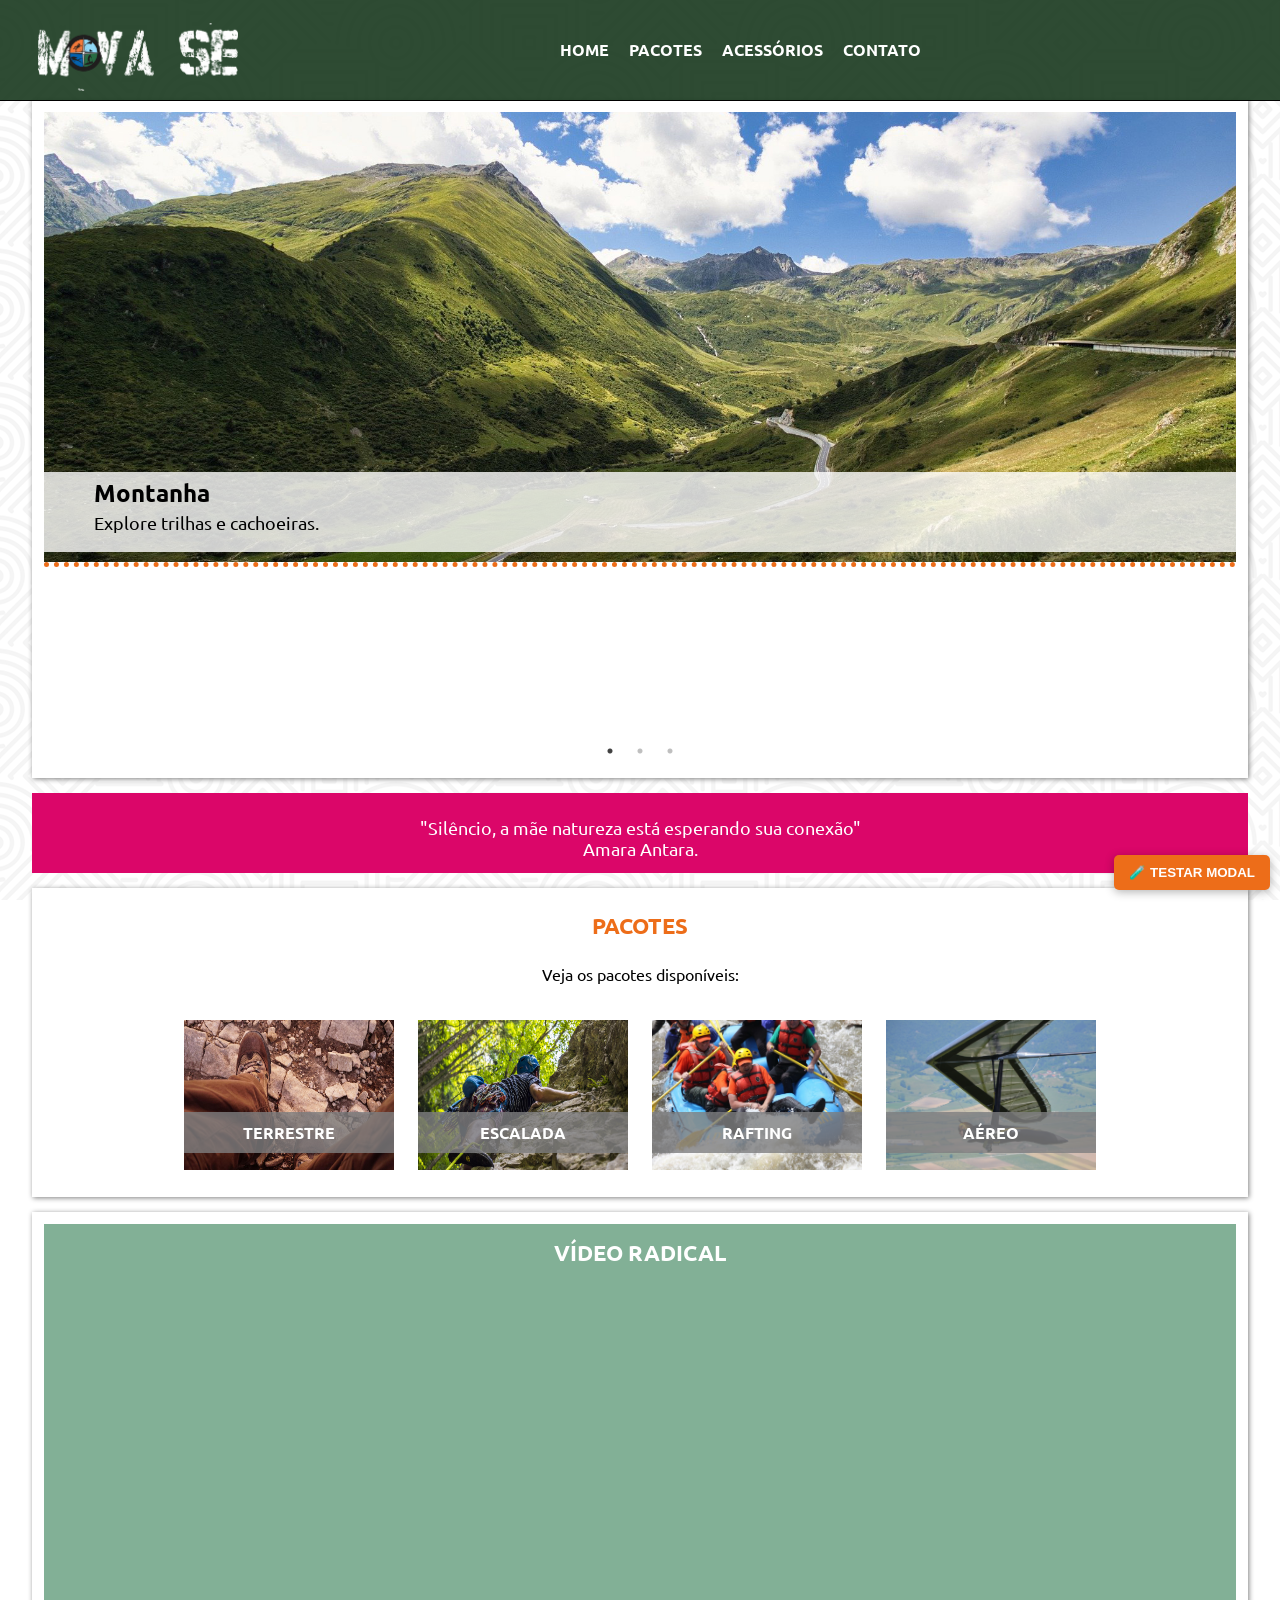
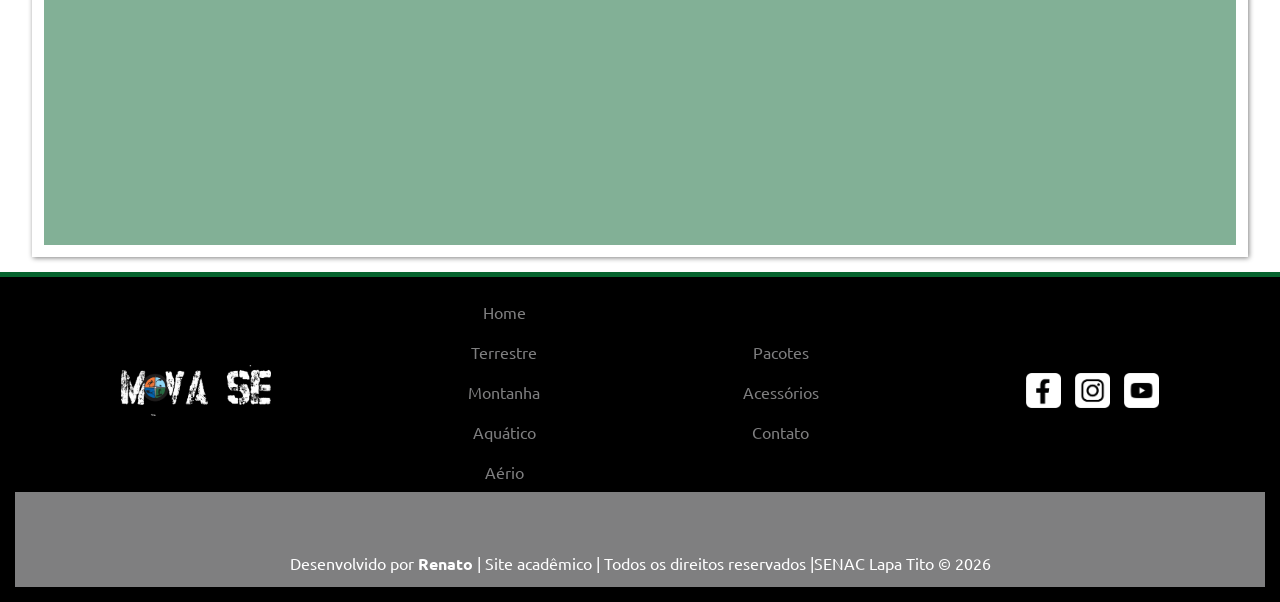
==== commit e1650a2c: "Adicionado modal de reserva" ====
--- a/index.html
+++ b/index.html
@@ -1,5 +1,5 @@
 <!DOCTYPE html>
-<html lang="en">
+<html lang="pt-br">
 
 <head>
     <meta charset="UTF-8">
@@ -18,17 +18,18 @@
 
     <link rel="stylesheet" href="css/estilo.css">
     <!-- Slick -->
-     <link rel="stylesheet" href="slick/slick.css">
-     <link rel="stylesheet" href="slick/slick-theme.css">
+    <link rel="stylesheet" href="slick/slick.css">
+    <link rel="stylesheet" href="slick/slick-theme.css">
 </head>
 
 <body>
+
     <header id="topo">
         <div>
             <h1>
-                <a href="index.html"><img src="img/logo.png" alt="Logo Mova-se"></a>
+                <a href="index.html"><img src="img/logo.png" alt="Logo do site"></a>
             </h1>
-            <span class="material-symbols-outlined" onclick="clickMenu()">
+            <span class="material-symbols-outlined" id="iconMenu" onclick="clickMenu()">
                 menu
             </span>
             <nav id="itens">
@@ -37,75 +38,67 @@
                 <a href="acessorios.html" tabindex="3">Acessórios</a>
                 <a href="contato.html" tabindex="4">Contato</a>
             </nav>
-
-            </span>
         </div>
     </header>
-    <main id="conteudo">
+    <main class="conteudo">
         <article class="cont-home">
             <div class="destaque" id="destaque">
                 <div class="cont-destaque">
                     <img src="img/montanha.jpg" alt="montanha">
                     <div class="text-destaque">
                         <h2>Montanha</h2>
-                        <p>Explore as trilhas e cachoeiras.</p>
+                        <p>Explore trilhas e cachoeiras.</p>
                     </div>
                 </div>
-
                 <div class="cont-destaque">
-                    <img src="img/arvores.jpg" alt="arvore">
+                    <img src="img/arvores.jpg" alt="Arvores">
                     <div class="text-destaque">
                         <h2>Terrestre</h2>
-                        <p>Explore as trilhas.</p>
+                        <p>Explore trilhas.</p>
                     </div>
                 </div>
-
                 <div class="cont-destaque">
-                    <img src="img/paisagem.jpg" alt="paisagem">
+                    <img src="img/paisagem.jpg" alt="Montabhas e rios">
                     <div class="text-destaque">
                         <h2>Aquático</h2>
-                        <p>Explore a cachoeira.</p>
+                        <p>Explore cachoeiras.</p>
                     </div>
                 </div>
             </div>
-
         </article>
         <aside id="frase">
-            <p>Silencio, a mãe natureza esta esperando sua conexão <br>Amara Anatara</p>
+            <p>"Silêncio, a mãe natureza está esperando sua conexão"<br>Amara Antara.</p>
         </aside>
         <article class="card">
             <h2 class="titulo">Pacotes</h2>
-            <p>Veja os pacotes disponíveis</p>
+            <p>Veja os pacotes disponíveis:</p>
             <div class="card-conteudo">
                 <figure>
                     <a href="#"><img src="img/capa-terrestre.jpg" alt="Terrestre"></a>
-                    <figcaption>Terrestre</figcaption>
+                    <figcaption>terrestre</figcaption>
                 </figure>
                 <figure>
                     <a href="#"><img src="img/escalada.jpg" alt="Escalada"></a>
                     <figcaption>escalada</figcaption>
                 </figure>
                 <figure>
-                    <a href="#"><img src="img/rafting.jpg" alt="Rafting"></a>
-                    <figcaption>Rafting</figcaption>
+                    <a href="#"><img src="img/rafting.jpg" alt="rafting"></a>
+                    <figcaption>rafting</figcaption>
                 </figure>
                 <figure>
-                    <a href="#"><img src="img/rafting.jpg" alt="Rafting"></a>
-                    <figcaption>Rafting</figcaption>
-                </figure>
-                <figure>
-                    <a href="#"><img src="img/asa-delta.jpg" alt="Rafting"></a>
-                    <figcaption>Aéreo</figcaption>
+                    <a href="#"><img src="img/asa-delta.jpg" alt="aéreo"></a>
+                    <figcaption>aéreo</figcaption>
                 </figure>
             </div>
         </article>
         <article>
             <div id="video">
-                <h2 class="titulo" id="titulo-video">Video Radical</h2>
-                <iframe width="560" height="315" src="https://www.youtube.com/embed/83WZTrhqmuk?si=tcDPDeDWUE7etUkQ"
+                <h2 class="titulo" id="titulo-video">Vídeo Radical</h2>
+                <iframe width="760" height="515" src="https://www.youtube.com/embed/zEPZL336TwY?si=XtFigIs9F9GxH9S8"
                     title="YouTube video player" frameborder="0"
                     allow="accelerometer; autoplay; clipboard-write; encrypted-media; gyroscope; picture-in-picture; web-share"
                     referrerpolicy="strict-origin-when-cross-origin" allowfullscreen></iframe>
+
             </div>
         </article>
     </main>
--- a/css/estilo.css
+++ b/css/estilo.css
@@ -4,30 +4,32 @@
 @import url('https://fonts.googleapis.com/css2?family=Ubuntu:ital,wght@0,300;0,400;0,500;0,700;1,300;1,400;1,500;1,700&display=swap');
 
 
-*{
+* {
   margin: 0;
   padding: 0;
 }
-body{
-font-family: 'Ubuntu', sans-serif;
-background-image: url(../img/hypnotize.png);
-background-attachment: fixed;
-width: 100%;
-}
-
-img{
+
+body {
+  font-family: 'Ubuntu', sans-serif;
+  background-image: url(../img/hypnotize.png);
+  background-attachment: fixed;
   width: 100%;
 }
+
+img {
+  width: 100%;
+}
+
 /* =============configurações de mobile frist============= */
 /* topo */
-#topo{
+#topo {
   background-color: rgba(24, 56, 29, 0.9);
-  border-bottom:  solid 1px;
+  border-bottom: solid 1px;
   text-align: center;
   margin-bottom: 15px;
 }
 
-h1 img{
+h1 img {
   margin-top: 25px;
   width: 200px;
 }
@@ -43,7 +45,7 @@
 nav a:link,
 nav a:visited,
 #iconMenu:link,
-#iconMenu:visited{
+#iconMenu:visited {
   text-decoration: none;
   color: white;
   transition: 1s;
@@ -56,23 +58,25 @@
 nav a:focus,
 nav a:hover,
 #iconMenu:focus,
-#iconMenu:hover{
+#iconMenu:hover {
   background-color: #A98E12;
   color: #000;
   transition: background-color 1s;
   border-radius: 5%;
 }
 
-#iconMenu{
+#iconMenu {
   color: white;
   cursor: pointer;
   min-height: 40px;
   line-height: 40px;
   padding-left: 1%;
   font-size: 40px;
-}
+  display: block;
+}
+
 /* =====configurações do footer ========== */
-.rodape{
+.rodape {
   border-top: solid 5px #06632E;
   background-color: #000;
   color: #7F7F80;
@@ -80,23 +84,27 @@
   width: 100%;
 }
 
-.rodape p,li{
+.rodape p,
+li {
   font-size: 16px;
 }
-.rodape img{
+
+.rodape img {
   margin: 0 5px;
 }
-.rodape-conteudo{
+
+.rodape-conteudo {
   padding: 15px;
   color: #fff;
 }
-.rodape-conteudo li{
+
+.rodape-conteudo li {
   list-style: none;
   margin: 0 auto;
   padding: 10px 0;
 }
 
-#logo-rodape{
+#logo-rodape {
   min-width: 146px;
   width: 150px;
   margin: 0 auto;
@@ -106,54 +114,62 @@
   text-decoration: none;
   color: #7F7F80;
 }
-.menu-rodape a:hover{
+
+.menu-rodape a:hover {
   color: #fff;
 }
-.redes img{
+
+.redes img {
   min-width: 35px;
   width: 35px;
 }
-.assinatura{
+
+.assinatura {
   color: #fff;
   background-color: #7F7F80;
   text-align: center;
   height: auto;
   padding: 1%;
 }
-.assinatura p{
+
+.assinatura p {
   margin-top: 3%;
 }
 
 /* conteúdo */
 
-.conteudo{
+.conteudo {
   max-width: 95%;
   margin: auto;
 }
-.conteudo article{
+
+.conteudo article {
   background-color: #fff;
   margin: 15px 0;
   padding: 1%;
   box-shadow: grey 1px 1px 5px;
 }
+
 .conteudo h2,
 .conteudo h3,
-.conteudo p{
+.conteudo p {
   padding: 1%;
 }
-.titulo{
+
+.titulo {
   font-size: 1.4em;
   color: #ED6D19;
   text-align: center;
   text-transform: uppercase;
 }
+
 /* COnfigurações da Home */
 
-.destaque img{
+.destaque img {
   border-bottom: dotted #ED6D19 5px;
 }
 
-.text-destaque{
+.text-destaque {
   position: relative;
   bottom: 100px;
   background-color: rgba(255, 255, 255, 0.8);
@@ -161,41 +177,48 @@
   margin-top: 5px;
   width: 100%;
 }
-.text-destaque h2{
+
+.text-destaque h2 {
   color: #000 !important;
   margin-top: 5px;
   padding: 5px 0 3px 50px;
 }
-.text-destaque p{
+
+.text-destaque p {
   margin-top: 5px;
   font-size: 1.1em;
   padding: 0 0 5px 50px;
 }
-#frase p{
+
+#frase p {
   font-size: 1em;
   padding: 12px;
 }
-#frase{
+
+#frase {
   color: #fff;
-  background-color: #ED6D19;
+  background-color: #db0669;
   text-align: center;
   height: 80px;
 }
-.card{
+
+.card {
   margin: 15px 0;
   padding: 5%;
 }
-.card p{
+
+.card p {
   text-align: center;
   padding: 1% 0 2% 0;
 }
 
-.card-conteudo figure{
+.card-conteudo figure {
   margin: 1%;
   position: relative;
   box-sizing: grey 1px 1px 5px;
 }
-.card-conteudo figcaption{
+
+.card-conteudo figcaption {
   position: absolute;
   left: 0;
   bottom: 20px;
@@ -207,72 +230,85 @@
   font-weight: bold;
   text-transform: uppercase;
 }
-.card-conteudo figure img{
+
+.card-conteudo figure img {
   transition: 1s;
   filter: opacity(1);
 }
+
 .card-conteudo a:hover img,
-.card-conteudo a:focus img{
+.card-conteudo a:focus img {
   filter: opacity(0.6);
 }
-#video{
+
+#video {
   width: 100%;
   background-color: rgba(6, 99, 46, 0.5);
   text-align: center;
 }
-#titulo-video{
+
+#titulo-video {
   color: #fff;
   padding: 15px;
 }
-iframe{
+
+iframe {
   margin: auto;
   max-width: 80%;
   display: block;
   padding: 2% 0;
 }
+
 /* ==== página contato ======= */
 
-#form-contato{
+#form-contato {
   margin: auto;
   max-width: 700px;
   width: 95%;
 }
+
 #form-contato input,
-#form-contato textarea{
-  border: solid 1px rgb(103,103,103);
+#form-contato textarea {
+  border: solid 1px rgb(103, 103, 103);
   width: 100%;
   margin: 4px auto;
   border-radius: 5px;
 }
-#form-contato input{
+
+#form-contato input {
   height: 40px;
 }
-#form-contato button{
-border: none;
-padding: 2%;
-background-color: #000;
-color: #fff;
-border-radius: 5px;
-}
+
+#form-contato button {
+  border: none;
+  padding: 2%;
+  background-color: #000;
+  color: #fff;
+  border-radius: 5px;
+}
+
 #form-contato button:hover,
-#form-contato button:focus{
+#form-contato button:focus {
   background-color: #ED6D19;
   cursor: pointer;
 }
-.conteudo-info p{
+
+.conteudo-info p {
   margin: 5%;
 }
+
 .localizacao p {
   text-align: center;
 }
 
 /* ============ Página pacotes ============= */
-#card-pacote{
-  background-color: rgba(6, 99,46,0.5);
+#card-pacote {
+  background-color: rgba(6, 99, 46, 0.5);
   padding: 10px;
   text-align: center;
 }
-.car-pacote-info{
+
+.car-pacote-info {
   background-color: #fff;
   border-radius: 5px;
   padding: 1%;
@@ -280,8 +316,9 @@
   margin: 20px auto;
   max-width: 400px;
 }
-.pac-fotos, 
-.pac-reserva{
+
+.pac-fotos,
+.pac-reserva {
   background-color: #A98E12;
   color: #000;
   width: 80px;
@@ -291,7 +328,8 @@
   text-transform: uppercase;
   border: none;
 }
-.pac-flex{
+
+.pac-flex {
   display: flex;
   margin-top: 15px;
   justify-content: center;
@@ -299,24 +337,27 @@
 }
 
 .pac-fotos:hover,
-.pac-reserva:hover{
+.pac-reserva:hover {
   background-color: #ecda87;
   color: #ED6D19;
   transition: background-color 1s;
   border-radius: 5%;
 }
+
 /* =====página acessórios ======= */
-.acessorios{
+.acessorios {
   margin: auto;
   padding: 15px;
 }
-.produtos img{
+
+.produtos img {
   max-width: 100px;
   border: #7F7F80 solid 3px;
   border-radius: 100%;
   box-shadow: grey 1px 1px 5px;
 }
-.produtos{
+
+.produtos {
   box-shadow: grey 1px 1px 5px;
   text-align: center;
   padding: 20px;
@@ -325,14 +366,17 @@
   margin: 10px;
   border-radius: 5px;
 }
-.produtos h4{
+
+.produtos h4 {
   color: #ED6D19;
   text-transform: uppercase;
 }
-.produtos p{
+
+.produtos p {
   margin: 2% !important;
 }
-.comprar{
+
+.comprar {
   text-transform: uppercase;
   background-color: #ED6D19;
   width: 100px;
@@ -343,34 +387,258 @@
   color: #fff;
 }
 
+/* ===== Modal de Reserva ===== */
+.modal-overlay {
+    display: none;
+    position: fixed;
+    top: 0;
+    left: 0;
+    width: 100%;
+    height: 100%;
+    background-color: rgba(0, 0, 0, 0.7);
+    z-index: 9999;
+    overflow-y: auto;
+    justify-content: center;
+    align-items: center;
+}
+
+.modal-overlay.active {
+    display: flex;
+}
+
+.modal-container {
+    background-color: #fff;
+    border-radius: 10px;
+    max-width: 700px;
+    width: 95%;
+    margin: 20px auto;
+    box-shadow: 0 5px 25px rgba(0, 0, 0, 0.3);
+    animation: modalSlideIn 0.3s ease;
+    max-height: 90vh;
+    overflow-y: auto;
+}
+
+@keyframes modalSlideIn {
+    from {
+        transform: translateY(-50px);
+        opacity: 0;
+    }
+    to {
+        transform: translateY(0);
+        opacity: 1;
+    }
+}
+
+.modal-header {
+    display: flex;
+    justify-content: space-between;
+    align-items: center;
+    padding: 20px 25px;
+    background-color: #06632E;
+    color: #fff;
+    border-radius: 10px 10px 0 0;
+}
+
+.modal-header h2 {
+    margin: 0;
+    font-size: 1.5em;
+}
+
+.modal-close {
+    background: none;
+    border: none;
+    color: #fff;
+    font-size: 28px;
+    cursor: pointer;
+    padding: 0 5px;
+    transition: 0.3s;
+}
+
+.modal-close:hover {
+    color: #A98E12;
+    transform: rotate(90deg);
+}
+
+.modal-body {
+    padding: 25px;
+}
+
+/* Resumo do Pacote */
+.pacote-resumo {
+    display: flex;
+    gap: 20px;
+    padding: 15px;
+    background-color: #f5f5f5;
+    border-radius: 8px;
+    margin-bottom: 25px;
+}
+
+.pacote-resumo img {
+    width: 120px;
+    height: 90px;
+    object-fit: cover;
+    border-radius: 5px;
+}
+
+.pacote-info-resumo h3 {
+    margin: 0 0 8px 0;
+    color: #ED6D19;
+}
+
+.pacote-info-resumo p {
+    margin: 0;
+    font-size: 0.9em;
+    color: #666;
+}
+
+/* Formulário */
+.form-reserva {
+    display: flex;
+    flex-direction: column;
+    gap: 15px;
+}
+
+.form-group {
+    display: flex;
+    flex-direction: column;
+    gap: 5px;
+}
+
+.form-group label {
+    font-weight: 600;
+    color: #333;
+    font-size: 0.95em;
+}
+
+.form-group input,
+.form-group textarea {
+    padding: 10px 12px;
+    border: 1px solid #ddd;
+    border-radius: 5px;
+    font-family: 'Ubuntu', sans-serif;
+    font-size: 0.95em;
+    transition: 0.3s;
+}
+
+.form-group input:focus,
+.form-group textarea:focus {
+    outline: none;
+    border-color: #06632E;
+    box-shadow: 0 0 0 3px rgba(6, 99, 46, 0.1);
+}
+
+.form-row {
+    display: grid;
+    grid-template-columns: 1fr 1fr;
+    gap: 15px;
+}
+
+.btn-enviar {
+    background-color: #06632E;
+    color: #fff;
+    border: none;
+    padding: 14px;
+    border-radius: 5px;
+    font-size: 1.1em;
+    font-weight: 600;
+    text-transform: uppercase;
+    cursor: pointer;
+    transition: 0.3s;
+    margin-top: 10px;
+}
+
+.btn-enviar:hover {
+    background-color: #ED6D19;
+    transform: scale(1.02);
+}
+
+/* Validação */
+.form-group input:invalid:not(:placeholder-shown),
+.form-group textarea:invalid:not(:placeholder-shown) {
+    border-color: #dc3545;
+}
+
+.form-group input:valid:not(:placeholder-shown),
+.form-group textarea:valid:not(:placeholder-shown) {
+    border-color: #28a745;
+}
+
+/* Responsivo */
+@media (max-width: 600px) {
+    .pacote-resumo {
+        flex-direction: column;
+        align-items: center;
+        text-align: center;
+    }
+    
+    .pacote-resumo img {
+        width: 100%;
+        height: 150px;
+    }
+    
+    .form-row {
+        grid-template-columns: 1fr;
+    }
+    
+    .modal-container {
+        margin: 10px auto;
+        width: 98%;
+    }
+    
+    .modal-header {
+        padding: 15px 20px;
+    }
+    
+    .modal-body {
+        padding: 15px;
+    }
+}
+
+/* Scroll do modal */
+.modal-container::-webkit-scrollbar {
+    width: 8px;
+}
+
+.modal-container::-webkit-scrollbar-track {
+    background: #f1f1f1;
+    border-radius: 4px;
+}
+
+.modal-container::-webkit-scrollbar-thumb {
+    background: #06632E;
+    border-radius: 4px;
+}
+
+.modal-container::-webkit-scrollbar-thumb:hover {
+    background: #ED6D19;
+}
+
 /* ==== Configuração do responsivo ===== */
-
-/*config responsividade*/
-
-@media (min-width: 700px){
-  #topo{
+@media (min-width:700px) {
+  #topo {
     position: fixed;
     width: 100%;
     top: 0;
     z-index: 1000;
   }
-  #topo div{
+
+  #topo div {
     display: flex;
     justify-content: center;
     align-items: center;
   }
 
-  h1{
+  h1 {
     margin-left: 3%;
     margin-top: 5px;
     width: 150px;
   }
 
-  h1 img{
+  h1 img {
     margin-top: 18px;
   }
 
-  nav{
+  nav {
     width: 100%;
     display: flex;
     flex-wrap: wrap;
@@ -378,19 +646,19 @@
     align-items: center;
   }
 
-  #iconeMenu{
+  #iconMenu {
     display: none;
   }
 
-  nav a{
+  nav a {
     padding: 10px;
   }
 
-  .conteudo{
+  .conteudo {
     margin-top: 100px;
   }
 
-  .rodape-conteudo{
+  .rodape-conteudo {
     display: flex;
     justify-content: center;
     align-items: center;
@@ -399,111 +667,113 @@
 
   #logo-rodape,
   .menu-rodape,
-  .redes{
+  .redes {
     margin: 0 auto;
   }
 
-  .assinatura p{
+  .assinatura p {
     padding-top: 1%;
-  }
-
-  .assinatura{
+
+  }
+
+  .assinatura {
     width: 100%;
   }
 
   .card-conteudo,
   .acessorios,
-  #card-pacote{
+  #card-pacote {
     display: flex;
     justify-content: center;
     align-items: center;
   }
 
-  .produtos{
+  .produtos {
     margin: 10px 1%;
     height: 250px;
     padding: 5%;
   }
 
-  .acessorios{
+  .acessorios {
     margin: 0 15%;
   }
 
-  .comprar{
+  .comprar {
     margin: 2% auto;
   }
 
-  .img-produto{
+  .img-produto {
     width: 106px;
     height: 106px;
   }
 
-  .produtos h4{
+  .produtos h4 {
     margin: 10px auto;
   }
 
-  .car-pacote-info{
+  .car-pacote-info {
     margin: 0.4%;
     overflow: hidden;
   }
 
-  .car-pacote-info img{
+  .car-pacote-info img {
     height: 200px;
     object-fit: cover;
     width: 100%;
   }
-}
-
-@media(min-width: 930px) {
-  .card-conteudo figure img{
+
+}
+
+@media (min-width: 930px) {
+  .card-conteudo figure img {
     width: 210px;
     height: 150px;
   }
 
-  .text-destaque p{
+  .text-destaque p {
     margin-top: 0;
   }
 
-  #frase p{
+  #frase p {
     padding-top: 24px;
     font-size: 1.1em;
   }
 
-  .comprar{
+  .comprar {
     margin: 20px auto;
   }
 
-  #conteudo-contato{
+  #conteudo-contato {
     display: flex;
     justify-content: center;
     align-items: center;
-
-  }
-  
-  .conteudo-info article{
+  }
+
+  .conteudo-info article {
     margin: 15px 5px;
     padding: 1%;
   }
 
-  #conteudo-info article{
+  #conteudo-contato article {
     height: 745px;
   }
 
-  .localizacao iframe{
+  .localizacao iframe {
     height: 500px;
   }
 
-  #localizacao-end{
+  #localizacao-end {
     height: 745px;
   }
 }
 
 @media (min-width:1500px) {
-  nav{
+  nav {
     width: 1200px;
   }
 
-  .conteudo{
+  .conteudo {
     width: 1200px;
   }
+
 }
